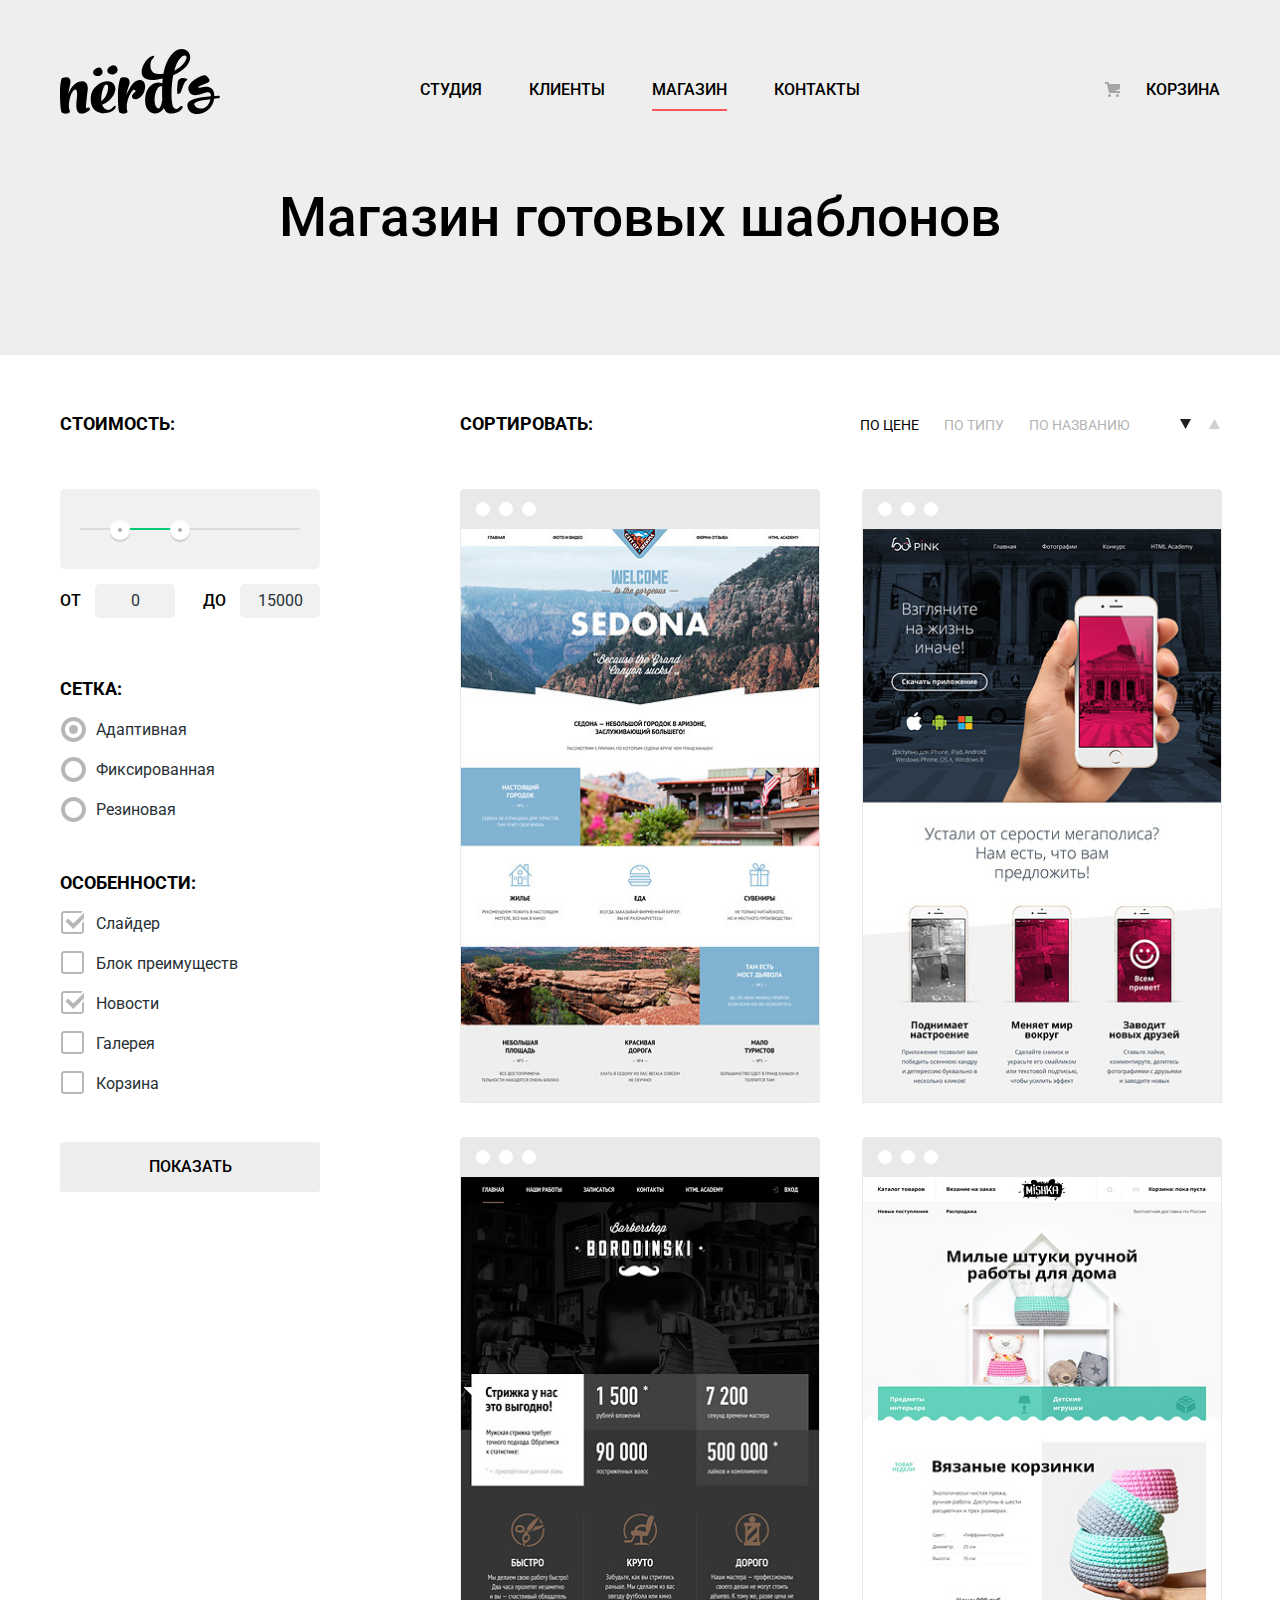
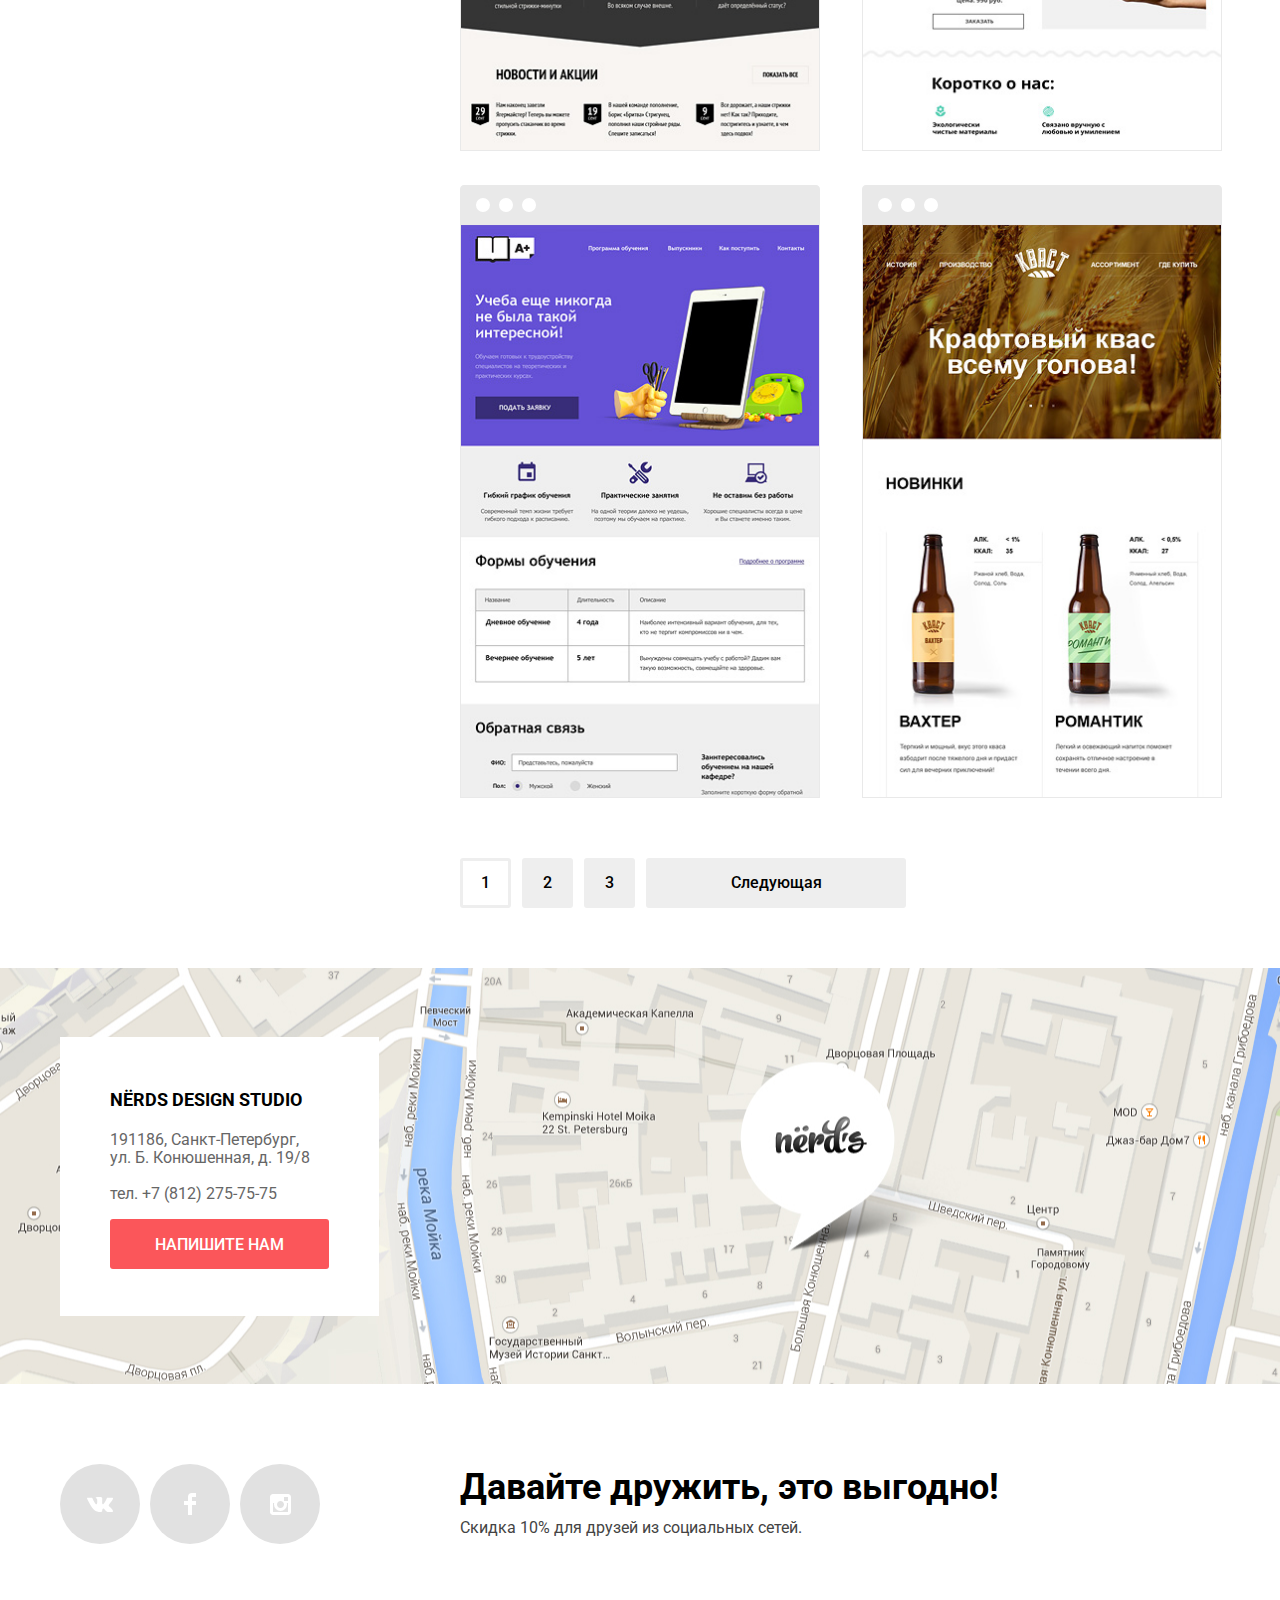
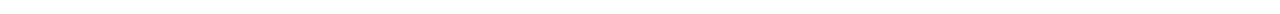
==== catalog.html @ 5a048675 "Исправлены замечания к 8 заданию" ====
<!DOCTYPE html>
<html lang="ru">
<head>
  <meta charset="utf-8">
  <title>Каталог готовых шаблонов</title>
  <link
    href="https://fonts.googleapis.com/css?family=Roboto:100,100i,300,300i,400,400i,500,500i,700,700i,900,900i&display=swap&subset=cyrillic"
    rel="stylesheet">
  <link rel="stylesheet" href="css/normalize.css">
  <link rel="stylesheet" href="css/styles.css">
</head>
<body>
  <header class="main-header">
    <div class="container-wrapper">
      <nav class="main-nav">
        <a href="index.html" class="main-logo"><img src="img/nerds-logo.svg" width="160" height="65" alt="Логотип Нёрдс"></a>
        <ul class="site-nav">
          <li><a href="studio.html">Студия</a></li>
          <li><a href="clients.html">Клиенты</a></li>
          <li><a class="current" href="catalog.html">Магазин</a></li>
          <li><a href="contacts.html">Контакты</a></li>
        </ul>
        <a href="cart.html" class="order-cart">Корзина</a>
      </nav>
    </div>
  </header>
  <main class="container">
    <div class="catalog-wrapper">
      <h1>Магазин готовых шаблонов</h1>
    </div>
    <div class="catalog-columns">
      <section class="filter-panel">
        <h2 class="visually-hidden">Фильтр шаблонов</h2>
        <form class="filter" method="get" action="https://echo.htmlacademy.ru">
          <fieldset class="filter-range">
            <legend>Стоимость:</legend>
            <div class="range">
              <div class="range-controls">
                <div class="scale">
                  <div class="bar"></div>
                </div>
                <div class="toggle toggle-min"></div>
                <div class="toggle toggle-max"></div>
              </div>
              <div class="price-controls">
                <label class="min-price">от <input name="min-price" type="text" value="0"></label>
                <label class="max-price">до <input name="max-price" type="text" value="15000"></label>
              </div>
            </div>
          </fieldset>
          <fieldset class="filter-grid">
            <legend>
              Сетка:
            </legend>
            <ul>
              <li class="filter-option">
                <input class="filter-input filter-input-radio visually-hidden" type="radio" name="adaptive"
                  id="filter-adaptive" checked>
                <label for="filter-adaptive">
                  Адаптивная
                </label>
              </li>
              <li class="filter-option">
                <input class="filter-input filter-input-radio visually-hidden" type="radio" name="adaptive"
                  id="filter-fixed">
                <label for="filter-fixed">
                  Фиксированная
                </label>
              </li>
              <li class="filter-option">
                <input class="filter-input filter-input-radio visually-hidden" type="radio" name="adaptive"
                  id="filter-rubber">
                <label for="filter-rubber">
                  Резиновая
                </label>
              </li>
            </ul>
          </fieldset>
          <fieldset class="filter-feature">
            <legend>
              Особенности:
            </legend>
            <ul>
              <li class="filter-option">
                <input class="filter-input filter-input-checkbox visually-hidden" type="checkbox" name="filter-features"
                  value="slider" id="filter-slider" checked>
                <label for="filter-slider">Слайдер</label>
              </li>
              <li class="filter-option">
                <input class="filter-input filter-input-checkbox visually-hidden" type="checkbox" name="filter-features"
                  value="features-block" id="filter-features-block">
                <label for="filter-features-block">Блок преимуществ</label>
              </li>
              <li class="filter-option">
                <input class="filter-input filter-input-checkbox visually-hidden" type="checkbox" name="filter-features"
                  value="news" id="filter-news" checked>
                <label for="filter-news">Новости</label>
              </li>
              <li class="filter-option">
                <input class="filter-input filter-input-checkbox visually-hidden" type="checkbox" name="filter-features"
                  value="gallery" id="filter-gallery">
                <label for="filter-gallery">Галерея</label>
              </li>
              <li class="filter-option">
                <input class="filter-input filter-input-checkbox visually-hidden" type="checkbox" name="filter-features"
                  value="cart" id="filter-cart">
                <label for="filter-cart">Корзина</label>
              </li>
            </ul>
          </fieldset>
          <button class="button" type="submit">Показать</button>
        </form>
      </section>
      <section class="catalog">
        <h2 class="visually-hidden">Список готовых шаблонов</h2>
        <div class="sort">
          <span>Сортировать:</span>
          <div class="sort-type">
            <div class="sort-buttons">
              <a href="#" class="sort-button enabled">По цене</a>
              <a href="#" class="sort-button">По типу</a>
              <a href="#" class="sort-button">По названию</a>
            </div>
            <div class="sort-controls">
              <a href="#" class="dir-button down enabled"></a>
              <a href="#" class="dir-button up"></a>
            </div>
          </div>
        </div>
        <ul class="catalog-list">
          <li class="catalog-item">
            <figure class="item-case">
              <svg xmlns="http://www.w3.org/2000/svg" width="360" height="40" viewBox="0 0 360 40">
                <path fill="#4D4D4D"
                  d="M356 0H4C1.8 0 0 1.8 0 4v36h360V4c0-2.2-1.8-4-4-4zM22.991 27a7 7 0 1 1 0-14 7 7 0 0 1 0 14zm23.011 0a7 7 0 1 1 0-14 7 7 0 0 1 0 14zm23.011 0a7 7 0 1 1 0-14 7 7 0 0 1 0 14z" />
              </svg>
              <img src="img/img-sedona.jpg" width="360" height="576" alt="Sedona">
              <figcaption class="item-descr">
                <h3>Sedona</h3>
                <p class="item-details">Информационный сайт для&nbsp;туристов</p>
                <a class="item-price" href="#">9 900 руб.</a>
              </figcaption>
            </figure>
          </li>
          <li class="catalog-item">
            <figure class="item-case">
              <svg xmlns="http://www.w3.org/2000/svg" width="360" height="40" viewBox="0 0 360 40">
                <path fill="#4D4D4D"
                  d="M356 0H4C1.8 0 0 1.8 0 4v36h360V4c0-2.2-1.8-4-4-4zM22.991 27a7 7 0 1 1 0-14 7 7 0 0 1 0 14zm23.011 0a7 7 0 1 1 0-14 7 7 0 0 1 0 14zm23.011 0a7 7 0 1 1 0-14 7 7 0 0 1 0 14z" />
              </svg>
              <img src="img/img-pink.jpg" width="360" height="576" alt="Pink App">
              <figcaption class="item-descr">
                <h3>Pink App</h3>
                <p class="item-details">Продуктовый лендинг приложения для iOS и Android</p>
                <a class="item-price" href="#">9 900 руб.</a>
              </figcaption>
            </figure>
          </li>
          <li class="catalog-item">
            <figure class="item-case">
              <svg xmlns="http://www.w3.org/2000/svg" width="360" height="40" viewBox="0 0 360 40">
                <path fill="#4D4D4D"
                  d="M356 0H4C1.8 0 0 1.8 0 4v36h360V4c0-2.2-1.8-4-4-4zM22.991 27a7 7 0 1 1 0-14 7 7 0 0 1 0 14zm23.011 0a7 7 0 1 1 0-14 7 7 0 0 1 0 14zm23.011 0a7 7 0 1 1 0-14 7 7 0 0 1 0 14z" />
              </svg>
              <img src="img/img-barbershop.jpg" width="360" height="576" alt="Barbershop">
              <figcaption class="item-descr">
                <h3>Barbershop</h3>
                <p class="item-details">Сайт салона красоты. Для&nbsp;мужчин, да.</p>
                <a class="item-price" href="#">9 900 руб.</a>
              </figcaption>
            </figure>
          </li>
          <li class="catalog-item">
            <figure class="item-case">
              <svg xmlns="http://www.w3.org/2000/svg" width="360" height="40" viewBox="0 0 360 40">
                <path fill="#4D4D4D"
                  d="M356 0H4C1.8 0 0 1.8 0 4v36h360V4c0-2.2-1.8-4-4-4zM22.991 27a7 7 0 1 1 0-14 7 7 0 0 1 0 14zm23.011 0a7 7 0 1 1 0-14 7 7 0 0 1 0 14zm23.011 0a7 7 0 1 1 0-14 7 7 0 0 1 0 14z" />
              </svg>
              <img src="img/img-mishka.jpg" width="360" height="576" alt="Mishka">
              <figcaption class="item-descr">
                <h3>Mishka</h3>
                <p class="item-details">Интернет-магазин вязаных&nbsp;игрушек</p>
                <a class="item-price" href="#">9 900 руб.</a>
              </figcaption>
            </figure>
          </li>
          <li class="catalog-item">
            <figure class="item-case">
              <svg xmlns="http://www.w3.org/2000/svg" width="360" height="40" viewBox="0 0 360 40">
                <path fill="#4D4D4D"
                  d="M356 0H4C1.8 0 0 1.8 0 4v36h360V4c0-2.2-1.8-4-4-4zM22.991 27a7 7 0 1 1 0-14 7 7 0 0 1 0 14zm23.011 0a7 7 0 1 1 0-14 7 7 0 0 1 0 14zm23.011 0a7 7 0 1 1 0-14 7 7 0 0 1 0 14z" />
              </svg>
              <img src="img/img-aplus.jpg" alt="A Plus">
              <figcaption class="item-descr">
                <h3>A Plus</h3>
                <p class="item-details">Лендинг курсов повышения квалификации</p>
                <a class="item-price" href="#">9 900 руб.</a>
              </figcaption>
            </figure>
          </li>
          <li class="catalog-item">
            <figure class="item-case">
              <svg xmlns="http://www.w3.org/2000/svg" width="360" height="40" viewBox="0 0 360 40">
                <path fill="#4D4D4D"
                  d="M356 0H4C1.8 0 0 1.8 0 4v36h360V4c0-2.2-1.8-4-4-4zM22.991 27a7 7 0 1 1 0-14 7 7 0 0 1 0 14zm23.011 0a7 7 0 1 1 0-14 7 7 0 0 1 0 14zm23.011 0a7 7 0 1 1 0-14 7 7 0 0 1 0 14z" />
              </svg>
              <img src="img/img-kvast.jpg" width="360" height="576" alt="Кваст">
              <figcaption class="item-descr">
                <h3>Кваст</h3>
                <p class="item-details">Промо-сайт производителя крафтового кваса</p>
                <a class="item-price" href="#">9 900 руб.</a>
              </figcaption>
            </figure>
          </li>
        </ul>
        <ul class="pagination-list">
          <li class="pagination-item pagination-item-current"><a>1</a></li>
          <li class="pagination-item"><a href="#">2</a></li>
          <li class="pagination-item"><a href="#">3</a></li>
          <li class="pagination-item pagination-next"><a href="#">Следующая</a></li>
        </ul>
      </section>
    </div>
    <section class="map">
      <h2 class="visually-hidden">Как нас найти?</h2>
      <div class="container-wrapper">
        <section class="feedback">
          <h3>NЁRDS DESIGN STUDIO</h3>
          <address class="address">191186, Санкт-Петербург,
            ул.&nbsp;Б. Конюшенная, д. 19/8
          
            <a class="tel" href="tel:+78122757575">тел. +7 (812) 275-75-75</a>
          </address>
          <a class="feedback-button" href="#">Напишите нам</a>
        </section>
      </div>
    </section>
  </main>
  <footer class="main-footer">
    <div class="container">
      <ul class="social-btns">
        <li>
          <a href="#" class="social-button">
            <span class="visually-hidden">ВКонтакте</span>
            <svg xmlns="http://www.w3.org/2000/svg" width="26" height="15" viewBox="0 0 26 15">
              <path fill="#FFF"
                d="M16.138 11.51c.956-.309 2.18 2.04 3.483 2.939.978.681 1.727.534 1.727.534l3.473-.05s1.815-.112.957-1.554c-.071-.12-.503-1.069-2.585-3.022-2.177-2.043-1.882-1.712.739-5.244 1.597-2.153 2.236-3.468 2.036-4.028-.192-.539-1.365-.399-1.365-.399L20.69.713c-.381.001-.704.119-.851.515-.003.004-.621 1.666-1.445 3.079-1.741 2.989-2.436 3.148-2.724 2.961-.661-.433-.494-1.737-.494-2.664 0-2.897.432-4.105-.846-4.417-.427-.104-.739-.172-1.828-.182-1.392-.021-2.574 0-3.244.329-.445.223-.786.712-.579.74.26.035.843.16 1.155.586.401.552.389 1.789.389 1.789s.229 3.411-.54 3.834c-.528.29-1.25-.302-2.803-3.016-.793-1.388-1.392-2.922-1.392-2.922s-.116-.285-.326-.441c-.25-.185-.6-.244-.6-.244L.848.684S.29.7.085.946c-.182.218-.015.668-.015.668s2.909 6.881 6.203 10.347c3.02 3.182 6.452 2.971 6.452 2.971h1.555s.469-.054.709-.312c.224-.24.214-.691.214-.691s-.031-2.109.935-2.419z" />
            </svg>
          </a>
        </li>
        <li>
          <a href="#" class="social-button">
            <span class="visually-hidden">Фейсбук</span>
            <svg xmlns="http://www.w3.org/2000/svg" width="12" height="22" viewBox="0 0 12 22">
              <path fill="#FFF" d="M12 4V0H8a4 4 0 0 0-4 4v4H0v4h4v10h4V12h4V8H8V4h4z" /></svg>
          </a>
        </li>
        <li>
          <a href="#" class="social-button">
            <span class="visually-hidden">Инстаграм</span>
            <svg xmlns="http://www.w3.org/2000/svg" width="21" height="21" viewBox="0 0 21 21">
              <path fill="#FFF"
                d="M18 0H3C1.35 0 0 1.35 0 3v15c0 1.65 1.35 3 3 3h15c1.65 0 3-1.35 3-3V3c0-1.65-1.35-3-3-3zm-7.5 7c1.93 0 3.5 1.57 3.5 3.5S12.43 14 10.5 14 7 12.43 7 10.5 8.57 7 10.5 7zM18 18H3V9h1.181A6.504 6.504 0 0 0 4 10.5a6.5 6.5 0 1 0 13 0 6.45 6.45 0 0 0-.181-1.5H18v9zm0-11h-4V3h4v4z" />
            </svg>
          </a>
        </li>
      </ul>
      <div class="footer-sale">
        <b>Давайте дружить, это выгодно!</b>
        <p>Скидка 10% для друзей из социальных сетей.</p>
      </div>
    </div>
  </footer>
  <section class="modal modal-write visually-hidden">
    <h2>Напишите нам</h2>
    <form class="submit-form" action="https://echo.htmlacademy.ru" method="post">
      <p class="form-item">
        <label for="user-name">
          Ваше имя:
        </label>
        <input type="text" id="user-name" name="name" placeholder="Имя Фамилия">
      </p>
      <p class="form-item">
        <label for="user-email">
          Ваш e-mail:
        </label>
        <input type="text" id="user-email" name="email" placeholder="email@example.com">
      </p>
      <p class="form-item usertext">
        <label for="user-text">
          Текст письма:
        </label>
        <textarea id="user-text" name="text" placeholder="В свободной форме"></textarea>
      </p>
      <button class="send-button" type="submit">Отправить</button>
    </form>
    <button class="modal-close" type="button">Закрыть</button>
  </section>
</body>

</html>
---- css/styles.css ----
body {
  margin: 0;
  padding: 0;
  min-width: 1200px;
  
  font-family: "Roboto", Arial, sans-serif;
  font-size: 16px;
  line-height: 30px;
  font-weight: 500;
  color: #000000;

  background-color: #ffffff;
}

a {
  text-decoration: none;
}

img {
  max-width: 100%;
  height: auto;
}

.container h1 {
  margin: 0;
  padding: 0;
  text-align: center;
  font-style: normal;
  font-weight: 500;
  font-size: 55px;
  line-height: 55px;
  padding-top: 58px;
  padding-bottom: 110px;
  background-color: #eeeeee;
}

.visually-hidden:not(:focus):not(:active),
input[type="checkbox"].visually-hidden,
input[type="radio"].visually-hidden {
  position: absolute;

  width: 1px;
  height: 1px;
  margin: -1px;
  border: 0;
  padding: 0;

  white-space: nowrap;

  clip-path: inset(100%);
  clip: rect(0 0 0 0);
  overflow: hidden;
}

.main-header {
  background-color: #eeeeee;
}

.container-wrapper {
  width: 1160px;
  margin: 0 auto;
  padding: 0 20px;
}

.main-logo img {
  display: block;
  margin: 0;
  padding: 0;
}

.main-nav {
  display: flex;
  justify-content: space-between;
  padding: 0 0;
  font-size: 16px;
  line-height: 30px;
  color: #000000;
  padding-top: 49px;
  background-color: #eeeeee;
  padding-bottom: 18px;
}


.site-nav {
  display: flex;
  flex-wrap: wrap;
  width: 440px;
  justify-content: space-between;
  padding: 0;
  list-style: none;
  margin: 0;
  margin-top:14px;
}

.site-nav a,
.order-cart {
  text-transform: uppercase;
  display: block;
  color: #000000;
  vertical-align: middle;
  padding: 12px 0px;
  padding-bottom: 4px;
}

.site-nav a.current {
  border-bottom: 2px solid #fb565a;
}

.order-cart {
  box-sizing: border-box;
  width: 160px;
  margin-top:14px;
  padding-left: 86px;

  background: url("../img/cart-icon.svg") no-repeat 45px 19px;
}

.site-nav a:hover,
.order-cart:hover,
.site-nav a:focus,
.order-cart:focus  {
  color: #fb565a;
}

.site-nav a:active,
.order-cart:active {
  color: rgba(0, 0, 0, 0.3);
}

.main-logo:hover {
  opacity: 0.8;
}

.main-logo:active {
  opacity: 0.3;
}

.slider {
  position: relative;
  background-color: #eeeeee;
}

.slider-controls {
  position: absolute;
  left: 50%;
  bottom: 104px; 
  z-index: 100;

  width: 160px;
  height: 18px;

  text-align: center;
  font-size: 0;
  transform: translateX(-50%);
}

.slider-controls i {
  position: relative;

  display: inline-block;
  width: 18px;
  height: 18px;
  padding: 8px;

  border-radius: 50%;
  cursor: pointer;
}

.slider-controls i:after {
  content: "";

  position: absolute;
  top: 8px;
  left: 8px;
  z-index: 1;

  width: 18px;
  height: 18px;

  background: #ffffff;
  border-radius: 50%;
}

.slider-controls .active::before {
  content: "";

  position: absolute;
  left: 50%;
  top: 50%;

  z-index: 2;

  width: 4px;
  height: 4px;
  margin: -4px;

  background-color: #ffffff;
  border: 2px solid #c1c1c1;
  border-radius: 50%;
}

.slider-list {
  margin: 0;
  padding: 0;
  list-style: none;
}

.slider-item {
  display: none;

  padding: 60px 0 80px 0;
}

.slider-item:nth-child(1) {
  display: block;
}

.slider-item:nth-child(1) {
  background-image: url("../img/slide1.png");
  background-repeat: no-repeat;
  background-position: 100% -18px;
}

.slider-item:nth-child(2) {
  background-image: url("../img/slide2.png");
  background-repeat: no-repeat;
  background-position: 100% 0px;
}

.slider-item:nth-child(3) {
  background-image: url("../img/slide3.png");
  background-repeat: no-repeat;
  background-position: 100% 20px;
}

.slider-item h3 {
  display: block;

  max-width: 600px;
  margin: 0;
  padding: 0;
  margin-bottom: 27px;

  font-size: 55px;
  line-height: 55px;
  font-weight: 500;

  color: #000000;

}

.slider-item p {
  max-width: 430px;
  margin: 0;
  margin-bottom: 38px;

  line-height: 24px;
  font-weight: normal; 
}

.slider-item-button {
  display: block;
  width: 240px;
  padding: 13px 0;

  font-size: 16px;
  line-height: 18px;
  font-weight: 500;
  text-transform: uppercase;
  text-decoration: none;
  text-align: center;

  color: #ffffff;
  background-color: #fb565a;
  border-radius: 3px;
  border: none;
}

.slider-item-button:hover,
.slide-item-button:focus {
  background-color: #e74246;
}

.slider-item-button:active {
  color: rgba(255, 255, 255, 0.3);

  background-color: #d7373b;
  box-shadow: 0 3px rgba(0, 0, 0, 0.1) inset;
}

.cases {
  padding: 0 0;
  margin-top: 80px;
}

.case-items {
  display: flex;
  justify-content: flex-start;
  margin: 0;
  padding: 0;
  padding-bottom: 80px;
  list-style: none;
}

.item-sites {
  width: 300px;
  padding-top: 174px;

  background: url("../img/illustration-1.jpeg") no-repeat 0 0;
}

.item-apps {
  width: 300px;
  padding-top: 174px;
  margin-left: 100px;
  background: url("../img/illustration-2.jpeg") no-repeat 0 0;
}

.item-pres {
  width: 300px;
  padding-top: 174px;
  margin-left: 100px;
  background: url("../img/illustration-3.jpeg") no-repeat 0 0;
}

.case-items li h3 {
  margin: 0;

  text-transform: uppercase;
  font-weight: bold;
  font-size: 24px;
}

.case-items li p {
  width: 260px;

  font-style: normal;
  font-weight: 400;
  font-display: swap;
  line-height: 24px;
  margin-bottom: 36px;
  margin-top: 21px;
  color: #283136;
}

.case-items a {
  position: relative;
  z-index: 1;
  display: inline-block;
  box-sizing: border-box;
  width: 160px;
  height: 50px;
  text-align: center;
  padding-top: 17px;
  padding-bottom: 19px;
  border-radius: 3px;

  text-transform: uppercase;
  font-size: 16px;
  font-weight: 500;
  font-style: normal;
  line-height: 18px;
  
  color: #ffffff;
  background-color: #fb565a;
}

.item-apps a{
  background-color: #00ca74;
}

.item-pres a {
  background-color: #efc84a;
}

.case-items a:hover {
  background-color: #e74246;
}

.case-items a:active {
  background-color: #c13135;
  color: rgba(255, 255, 255, 0.3);
}

.case-items a:active::after {
  content: "";
  position: absolute;
  z-index: -1;
  top: 3px;
  left: 0;
  width: 160px;
  height: 47px;
  
  background-color: #d7373b;
  border-radius: 3px;
}

.item-apps a:hover{
  background-color: #00bc6c;
}

.item-apps a:active{
  background-color: #009958;
  color: rgba(255, 255, 255, 0.3);
}

.item-apps a:active:after{
  background-color: #00aa62;
}

.item-pres a:hover {
  background-color: #eab534;
}

.item-pres a:active {
  background-color: #ce961f;
  color: rgba(255, 255, 255, 0.3);
}

.item-pres a:active:after {
  background-color: #e5a722;
}

.about {
  box-sizing: border-box;
  display: flex;
  flex-wrap: wrap;
  padding: 0;
  flex-direction: row;
  justify-content: space-between;
  padding-top: 40px;
  border-top: 2px solid #eeeeee;
  margin-bottom: 80px;
}

.about-us {
  max-width: 660px;
  margin-top: 36px;
}

.about-header {
  display: block;
  font-size: 45px;
  line-height: 45px;
  font-weight: 500;
}

.about-us p {
  font-size: 16px;
  line-height: 24px;
  font-weight: normal;
  color: #283136;

  margin: 0;
  padding-top: 33px;
}

.orders-header-list {
  display: block; 
  text-transform: uppercase;
  font-size: 16px;
  line-height: 24px;
  padding-top: 40px;
}

.orders-list {
  list-style: none;
  font-size: 16px;
  line-height: 24px;
  color: #283136;
  font-weight: normal;
  padding: 0;
  padding-left: 37px;
  margin: 0;
  margin-top: 24px;
}


.orders-list li {
  position: relative;
  margin-bottom: 23px;
}

.orders-list li::before {
  content: "";
  position: absolute;
  width: 25px;
  height: 2px;
  top: 11px;
  left: 0;
  background-color: red;
  margin-left: -37px;

}

.about-stats {
  max-width: 360px;
}

.about-logo {
  margin: 0;
  padding: 0;
}

.about-logo img {
  display: block;
  margin: 0;
  padding: 0;
}

.about-stats span {
  display: block;
  text-transform: uppercase;
  font-size: 16px;
  line-height: 24px;
  margin-top: 36px;

  text-align: center;
}

.about-stats dl {
  display: flex;
  margin: 0;
  margin-top: 41px;
}

.percent-case {
  display: flex;
  flex-direction: column;
}

.percent-case dt {
  order: 2;

  font-size: 16px;
  line-height: 18px;

  color: #283136;
  font-weight: normal;
}

.percent-case dd {
  order: 1;
  padding: 0;
  margin: 0;
  margin-bottom: 20px;
  margin-right: 20px;

  font-size: 45px;
  line-height: 45px;
  font-weight: bold;
}

.percent-case sup {
  top: -14px;
  font-size: 60%;
}

.our-clients {
  min-height: 180px;
  display: flex;
  flex-wrap: wrap;
  margin: 0;
  padding-left: 0;
  margin-top: 49px;

  list-style: none;
  border-bottom: 2px solid #eeeeee;
  border-top: 2px solid #eeeeee;
}

.clients-item {
  position: relative;
  box-sizing: border-box;
  width: 280px;
  min-height: inherit;
  display: flex;
  align-items: center;
  justify-content: center;
  padding-right: 20px;
  margin-right: 20px;
} 

.clients-item:nth-of-type(4n) {
  width: 260px;
  padding-right: 0;
  margin-right: 0;
}


.our-clients li::after {
  content: "";
  
  position: absolute;
  top: 50%;
  right: 0;
  
  width: 2px;
  height: 52px;
  margin-top: -26px;

  background-color: #eeeeee;
}

.our-clients li:last-of-type::after {
  content: none;
}

.clients-item a {
  opacity: 0.2;
  padding-top: 6px;
}

.clients-item a:hover,
.clients-item a:focus {
  opacity: 1;
}

.clients-item a:active {
  opacity: 0.1;
}

.clients-link img {
  vertical-align: bottom;
}

.map {
  width: 100%;
  height: 416px;
  background: url("../img/map.jpg") no-repeat 50% 40%;
}

.map .container-wrapper {
  display: flex;
  height: 100%;
  justify-content: flex-start;
  align-items: center;
}

.feedback {
  box-sizing: border-box;
  width: 319px;
  padding: 0 50px;
  padding-top: 48px;
  background-color: white;
}

.feedback h3 {
  margin: 0;
  padding: 0;
  font-size: 18px;
  line-height: 30px;
  font-weight: bold;
}

.feedback p {
  max-width: 209px;


  font-size: 16px;
  line-height: 18px;
  font-weight: normal;

  color: #666666;
}

.address {
  display: block;
  margin: 16px 0;

  font-size: 16px;
  line-height: 18px;
  font-style: normal;
  font-weight: 400;

  color: rgb(102, 102, 102);
}

.address .tel {
  display: block;
  margin-top: 18px;

  color: rgb(102, 102, 102);
}

.feedback-button {
  display: block;
  position: relative;
  z-index: 1;
  display: inline-block;
  box-sizing: border-box;
  width: 219px;
  height: 50px;
  text-align: center;
  padding-top: 17px;
  padding-bottom: 18px;
  border-radius: 3px;
  border: none;
  text-transform: uppercase;
  font-size: 16px;
  font-weight: 500;
  line-height: 18px;
  
  cursor: pointer;
  outline: none;
  color: #ffffff;
  background-color: #fb565a;

  margin-bottom: 47px;
}

.feedback-button:hover {
  background-color: #e74246;
}

.feedback-button:active {
  background-color: #c13135;
  color: rgba(255, 255, 255, 0.3);
}

.feedback-button:active::after {
  content: "";
  position: absolute;
  z-index: -1;
  top: 3px;
  left: 0;
  width: 219px;
  height: 47px;
  
  background-color: #d7373b;
  border-radius: 3px;
}

.catalog-columns {
  display: flex;
  justify-content: space-between;
  margin: 0 auto;
  margin-top: 60px;
  padding: 0 20px;
  width: 1160px;
}

.filter fieldset {
  border: none;
  margin: 0;
  padding: 0;
  margin-bottom: 45px;
}

.range {
  width: 260px;
  margin-top: 56px;
}

.filter fieldset:first-child {
  margin-bottom: 53px;
}

.range-controls {
  position: relative;

  height: 41px;
  margin-bottom: 15px;
  padding-top: 39px;
  padding-right: 20px;
  padding-left: 20px;

  background-color: #f1f1f1;

  border-radius: 5px;
}

.range-controls .scale {
  height: 2px;

  background: #d7dcde;
}

.bar {
  margin-left: 20%; 
  width: 70%
}

.range-controls .bar {
  width: 30%;
  height: 2px;

  background: #00ca74;
}

.range-controls .toggle {
  position: absolute;
  top: 31px;
  left: 0;

  width: 4px;
  height: 4px;
  padding: 0;

  border: 8px solid #ffffff;
  background-color: #ababab;
  box-shadow: 0 2px 1px 0 #cfcfcf;

  border-radius: 50%;
  cursor: pointer;
}

.range-controls .toggle-min {
  left: 50px;
}

.range-controls .toggle-max {
  left: 110px;
}

.price-controls {
  font-size: 0;
}

.price-controls label {
  display: inline-block;
  width: 50%;

  font-size: 16px;
  text-transform: uppercase;
}

.price-controls input {
  width: 60px;
  padding: 8px 10px;
  margin-left: 10px;
  
  font-family: Roboto, Arial, sans-serif;
  font-size: 16px;
  text-align: center;
  color: #283136;
  
  border: none;
  border-radius: 5px;
  background: #f1f1f1;
}

.max-price {
  text-align: right;
}


.filter legend {
  margin-bottom: 16px;

  font-weight: bold;
  font-size: 18px;
  line-height: 30px;
  text-transform: uppercase;
}

.filter-range legend {
  line-height: 18px;
  margin: 0;
  padding: 0;
}

.filter ul {
  padding: 0;
  margin: 0;

  list-style: none;
  line-height: 20px;

  font-size: 16px;
  font-weight: normal;

  color: #283136;
}

.filter-option {
  margin-bottom: 17px;
  padding-left: 36px;
}

 .filter-grid .filter-option:last-child {
   margin-bottom: 0;
 }

 .filter-feature .filter-option:last-child {
  margin-bottom: 0;
 }

 .filter-option label {
   position: relative;
   padding-bottom: 3px;

   display: block;

   cursor: pointer;
   user-select: none;
 }

 .filter-input-radio + label::before {
   content: "";
   position: absolute;

   left: -35px;
   top: -3px;
   width: 25px;
   height: 25px;
   background: url("../img/radio-off.svg") 0 0 no-repeat;

   opacity: 0.4;
 }

 .filter-input-radio + label:hover::before {
  opacity: 1;
}

 .filter-input-radio:checked + label::before {
  content: "";
  position: absolute;

  left: -35px;
  top: -3px;
  width: 25px;
  height: 25px;
  background: none;
  background: url("../img/radio-on.svg") 0 0 no-repeat;

  opacity: 0.4;
 }


 .filter-input-radio:checked + label:hover::before {
   opacity: 1;
 } 

 .filter-input-checkbox + label::before {
  content: "";
  position: absolute;

  left: -35px;
  top: -3px;
  width: 23px;
  height: 23px;
  background: url("../img/checkbox-off.svg") 0 0 no-repeat;

  opacity: 0.4;
}

.filter-input-checkbox + label:hover::before {
 opacity: 1;
}

.filter-input-checkbox:checked + label::before {
 content: "";
 position: absolute;

 left: -35px;
 top: -3px;
 width: 23px;
 height: 23px;
 background: none;
 background: url("../img/checkbox-on.svg") 0 0 no-repeat;

 opacity: 0.4;
}


.filter-input-checkbox:checked + label:hover::before {
  opacity: 1;
} 

.filter-input:disabled + label {
  opacity: 0.1;
}


.filter .button {
  position: relative;
  z-index: 1;
  width: 260px;
  height: 50px;
  text-align: center;
  vertical-align: middle;
  border-radius: 3px;
  border: none;

  font: inherit;
  text-transform: uppercase;
  font-style: normal;
  font-weight: 500;
  font-size: 16px;
  line-height: 18px;

  background-color: #eeeeee;
  color: #000000;
  outline: none;

  cursor: pointer;
}

.filter .button:hover {
  background-color: #dfdfdf;

  outline: none;
}

.filter .button:active::before {
  content: "";
  position: absolute;
  z-index: -1;
  top: 3px;
  left: 0;
  width: 260px;
  height: 47px;
  
  background-color: #d5d5d5;
  border-radius: 3px;

  outline: none;
}

.filter .button:active {
  background-color: #bfbfbf;
  color: rgba(0,0,0,0.3); 
}

.sort {
  display: flex;
  justify-content: space-between;
  align-items: center;
  margin-bottom: 56px;
}

.sort span {
  font-size: 18px;
  line-height: 18px;
  font-weight: bold;

  text-transform: uppercase;
}

.sort-type {
  display: flex;
  justify-content: space-between;
  align-items: center;
  width: 360px;
}

.sort-buttons {
  display: flex;
  justify-content: space-between;
  width: 270px;
}

.sort-button {
  display: block;
  margin: 0;
  padding: 0;

  height: 16px;
  background: none;
  border: none;

  font-size: 14px;
  line-height: 18px;
  font-weight: normal;
  text-transform: uppercase;
  color: #000000;

  cursor: pointer;
  outline: none;

  opacity: 0.3;
}

.sort-button.enabled,
.sort-button.enabled:hover,
.sort-button.enabled:focus,
.sort-button.enabled:active {
  opacity: 1;
}

.sort-button:hover,
.sort-button:focus {
  opacity: 0.6;
}

.sort-button:active {
  opacity: 1;
}

.sort-controls {
  display: flex;
  justify-content: space-between;
  align-items: center;

  width: 40px;
}

.dir-button {
  display: block;

  margin: 0;
  padding: 0;
  width: 11px;
  height: 10px;
  
  border: none;
  outline: none;

  font-size: 0;

  cursor: pointer;

  opacity: 0.2;
}

.dir-button.enabled,
.dir-button.enabled:hover,
.dir-button.enabled:focus,
.dir-button.enabled:active {
  opacity: 1;
}

.dir-button.down {
  background: url("../img/icon-down-dir.svg") no-repeat 0 0;
}

.dir-button.up {
  background: url("../img/icon-up-dir.svg") no-repeat 0 0;
}

.dir-button:hover,
.dir-button:focus {
  opacity: 0.6;
}

.dir-button:active {
  opacity: 1;
}

.catalog-list {
  display: flex;
  justify-content: space-between;
  width: 760px;
  margin: 0;
  padding: 0;
  flex-wrap: wrap;
  list-style: none;
}

.catalog-item {
  margin-bottom: 34px;
}

.item-case {
  position: relative;
  text-align: center;
  width: 358px;
  margin: 0;
}

.item-case svg,
.item-case img {
  display: block;
  margin: 0;
  padding: 0;
}

.item-case path {
  fill: #e9e9e9;
}

.item-case:hover path {
  fill: #4d4d4d;
}

.item-case:hover {
  box-shadow: 0 6px 15px rgba(0, 1, 1, 0.25)
}

.item-case img {
  border: 1px solid #e9e9e9;
  border-top: none;
}

.item-descr {
  position: absolute;
  bottom: 0;
  display: none;
  padding-bottom: 44px;
  width: 360px;
  height: 230px;
  box-sizing: border-box;

  background-color: #eeeeee;

}

.item-case:hover .item-descr {
  display: block;
}

.item-descr h3 {
  text-transform: uppercase;
  font-size: 18px;
  line-height: 30px;
  margin: 0;
  margin-top: 29px;
}

.item-descr .item-details {
  font-size: 16px;
  line-height: 18px;
  font-style: normal;
  font-weight: 400;
  margin: 0;
  margin-top: 13px;
  margin-left: auto;
  margin-right: auto;
  max-width: 250px;
  color: #666666;
}

.item-price {
  position: absolute;
  z-index: 1;
  display: inline-block;
  box-sizing: border-box;
  width: 200px;
  height: 50px;
  padding-top: 17px;
  padding-bottom: 19px;
  text-align: center;
  border-radius: 3px;
  bottom: 43px;
  left: 80px;

  text-transform: uppercase;
  font-size: 16px;
  font-weight: 500;
  font-style: normal;
  line-height: 18px;
  
  background-color: #fb565a;
  color: #ffffff;
}

.item-price:hover {
  background-color: #e74246;
}

.item-price:active {
  background-color: #c13135;
}

.item-price:active::after {
  content: "";
  position: absolute;
  z-index: -1;
  top: 3px;
  left: 0;
  width: 200px;
  height: 47px;
  
  background-color: #d7373b;
  border-radius: 3px;
}

.pagination-list {
  display: flex;
  flex-wrap: wrap;
  align-items: center;
  padding: 0;
  margin: 0;
  margin-bottom: 60px;

  list-style: none;
}

.pagination-item {
  margin-right: 11px;
  margin-top: 26px;
}

.pagination-item:last-child {
  margin-right: 0;
  min-width: 260px;
  text-align: center;
}

.pagination-item a {
  display: block;
  position: relative;
  z-index: 1;
  padding: 16px 21px;
  border-radius: 3px;

  line-height: 18px;
  
  color: black;
  text-decoration: none;
  background-color: #eeeeee;
}

.pagination-item a:hover {
  background-color: #dfdfdf;
}

.pagination-item a:active {
  background-color: #bfbfbf;
  color: rgba(0, 0, 0, 0.3)
}

.pagination-item a:active::before {
  content: "";
  position: absolute;
  z-index: -1;
  background-color: #d5d5d5;

  width: 100%;
  height: 47px;
  top: 3px;
  left: 0;

  border-radius: 3px;
}

.pagination-item-current a {
  background: none;
  border: 3px solid #eeeeee;
  padding: 13px 18px;
}

.pagination-item-current a:hover {
  background-color: white;
}

.pagination-item-current a:active {
  background-color: white;
}

.pagination-item-current a:active::before {
  content: "";
  width: 0;
  height: 0;
  background-color: white;
}

.main-footer {
  margin-top: 80px;
  margin-bottom: 70px;
}

.main-footer .container {
  display: flex;
  width: 1160px;
  padding: 0 20px;
  margin: 0 auto;
}

.social-btns {
  display: flex;
  margin: 0;
  padding: 0;
  width: 260px;
  list-style: none;
  justify-content: space-between;
}

.social-button {
  display: flex;
  justify-content: center;
  align-items: center;

  width: 80px;
  height: 80px;
  border-radius: 50%;

  background-color: #e1e1e1;
}

.social-button:hover {
  background-color: #e74246;
}

.social-button:active {
  background-color: #d7373b;
}

.social-button:active path {
  opacity: 0.3;
}

.footer-sale {
  width: 560px;
  margin-left: 140px;
  align-self: center;
}

.footer-sale b {
  font-weight: bold;
  font-size: 36px;
  line-height: 36px;
  padding: 0;
  margin: 0;
}

.footer-sale p {
  font-size: 16px;
  font-weight: normal;
  line-height: 22px;
  margin: 0;
  margin-top: 8px;
  padding: 0;
  color: #444444;
}

.modal {
  position: fixed;
  z-index: 200;

  color: #000000;
  background-color: #ffffff;

  box-shadow: 0 20px 40px rgba(0, 0, 0, 0.75);
}

.modal-write {
  box-sizing: border-box;
  bottom: 180px;
  left: 50%;

  width: 960px;
  margin-left: -480px;
  padding-left: 100px;
  padding-right: 100px;
  padding-top: 75px;
  padding-bottom: 85px;
}

.modal-write h2 {
  margin: 0;
  padding: 0;
  margin-bottom: 40px;

  font-size: 45px;
  line-height: 45px;
  font-weight: 500;
}

.submit-form {
  display: flex;
  flex-wrap: wrap;
  justify-content: space-between;
}

.form-item {
  width: 360px;
  margin: 0;
  margin-bottom: 35px;
}

.form-item label {
  display: block;
  margin-bottom: 5px;

  font-size: 16px;
  line-height: 18px;
  font-weight: bold;
}

.form-item input {
  box-sizing: border-box;
  width: 360px;
  border: solid 2px #d7dcde;
  border-radius: 2px;
  padding: 0;
  margin: 0;
  padding-left: 14px;
  padding-right: 14px;
  padding-top: 14px;
  padding-bottom: 14px;

  font-size: 16px;
  line-height: 18px;
  font-weight: normal;
  color: rgba(0, 0, 0, 0.5);
}

.form-item input::-webkit-input-placeholder,
.form-item textarea::-webkit-input-placeholder
  {
    color: rgba(0, 0, 0, 0.5); 
  }

.form-item.usertext {
  width: 760px;
}

.form-item textarea {
  box-sizing: border-box;
  width: 760px;
  height: 118px;
  border: solid 2px #d7dcde;
  border-radius: 2px;
  padding: 0;
  margin: 0;
  padding-left: 14px;
  padding-right: 14px;
  padding-top: 14px;
  padding-bottom: 14px;

  resize: none;
  
  line-height: 18px;

  color: rgba(0, 0, 0, 0.5);
}

.form-item input:hover,
.form-item textarea:hover {
  border-color: #b4b9bb;
}

.form-item input:focus,
.form-item textarea:focus {
  border-color: #000000;
  outline: none;
  color: #000000;
}

.form-item input:invalid,
.form-item textarea:invalid {
  border-color: #e74246;
}

.form-item input:focus::-webkit-input-placeholder,
.form-item textarea:focus::-webkit-input-placeholder
{
  color: rgba(0, 0, 0); 
}

.form-item input:invalid::-webkit-input-placeholder,
.form-item textarea:invalid::-webkit-input-placeholder
{
  color: #e74246;
}

.send-button {
  display: block;
  width: 260px;
  height: 50px;
  padding: 13px 0;

  font-size: 16px;
  line-height: 18px;
  font-weight: 500;
  text-transform: uppercase;
  text-decoration: none;
  text-align: center;

  color: #ffffff;
  background-color: #fb565a;
  border-radius: 3px;
  border: none;

  cursor: pointer;
  outline: none;
}

.send-button:hover,
.send-button:focus {
  background-color: #e74246;
}

.send-button:active {
  color: rgba(255, 255, 255, 0.3);

  background-color: #d7373b;
  box-shadow: 0 3px rgba(0, 0, 0, 0.1) inset;
}

.modal-close {
  position: absolute;
  top: 78px;
  right: 90px;

  width: 22px;
  height: 22px;

  font-size: 0;

  background: url("../img/close-cross.svg") no-repeat 0 0;
  opacity: 0.3; 

  border: none;

  cursor: pointer;
  outline: none;
}

.modal-close:hover,
.modal-close:focus {
  opacity: 1;
}

.modal-close:active {
  opacity: 0.1;
}
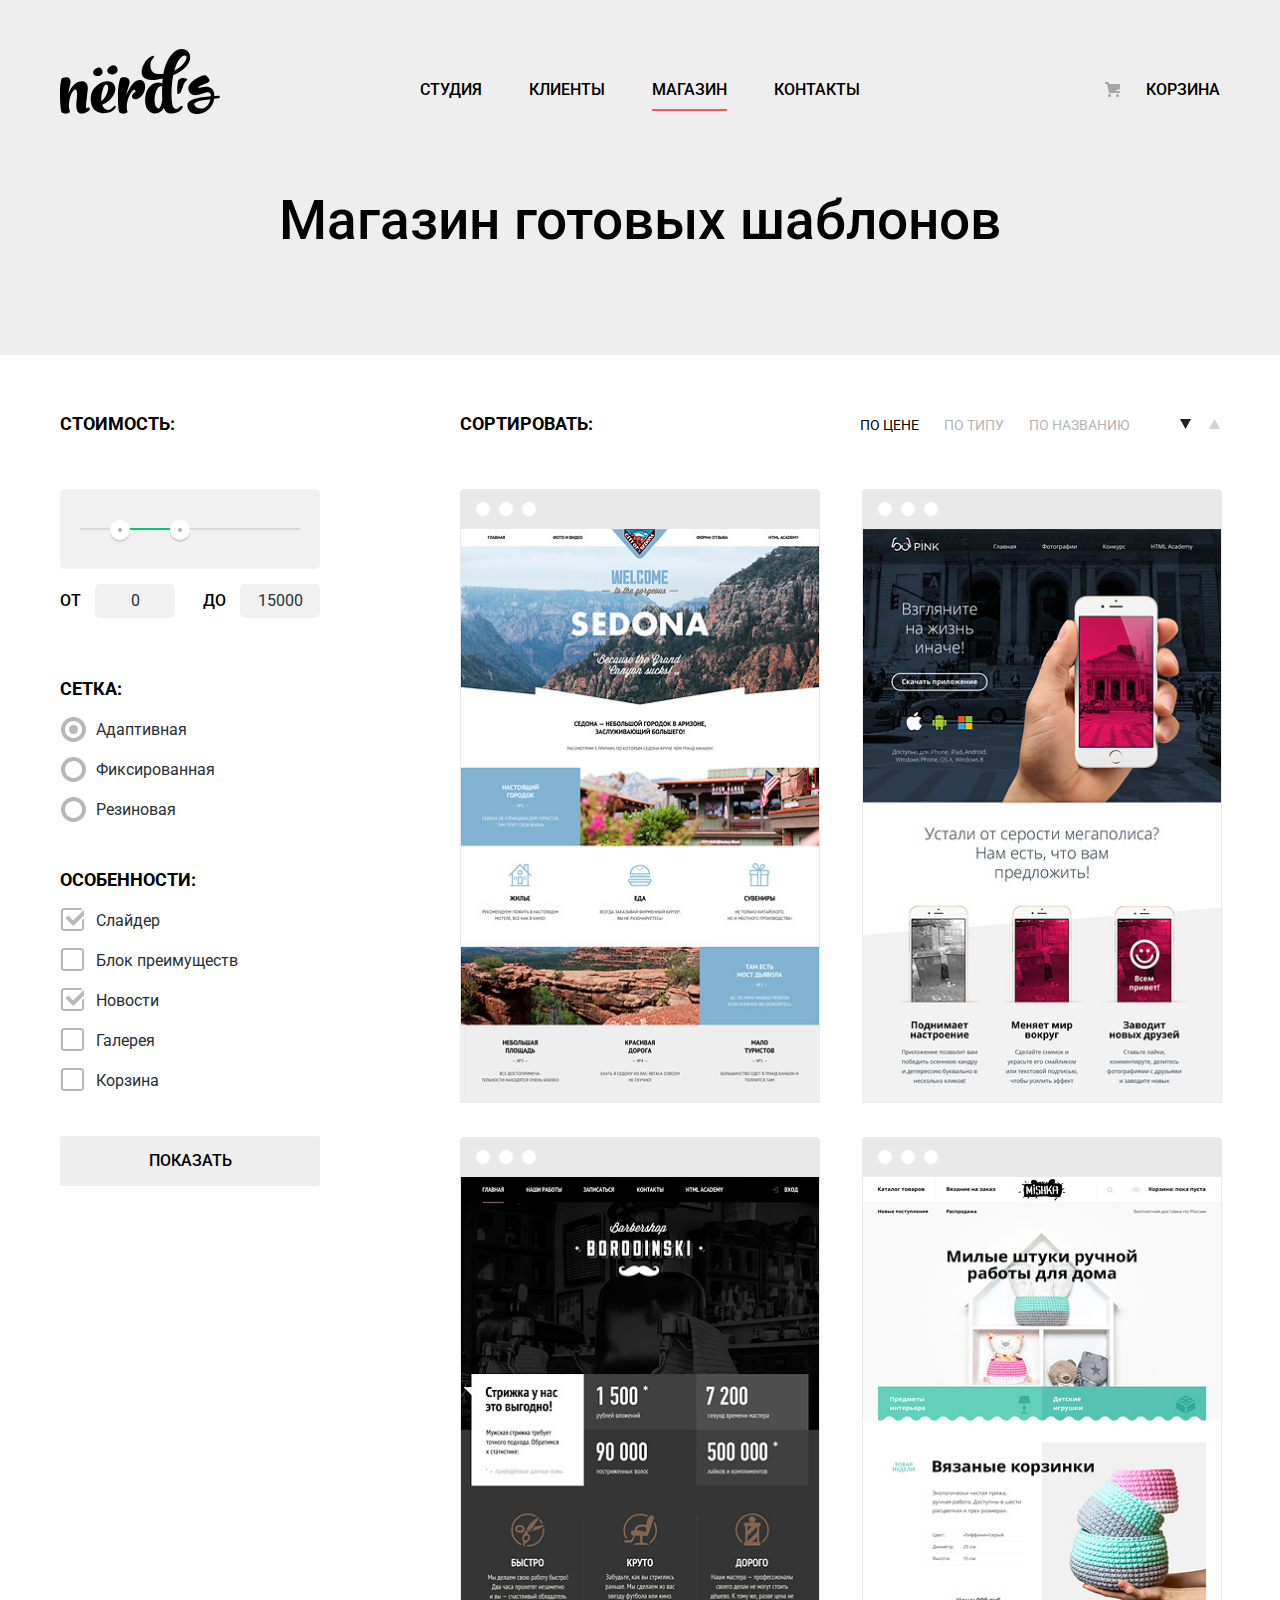
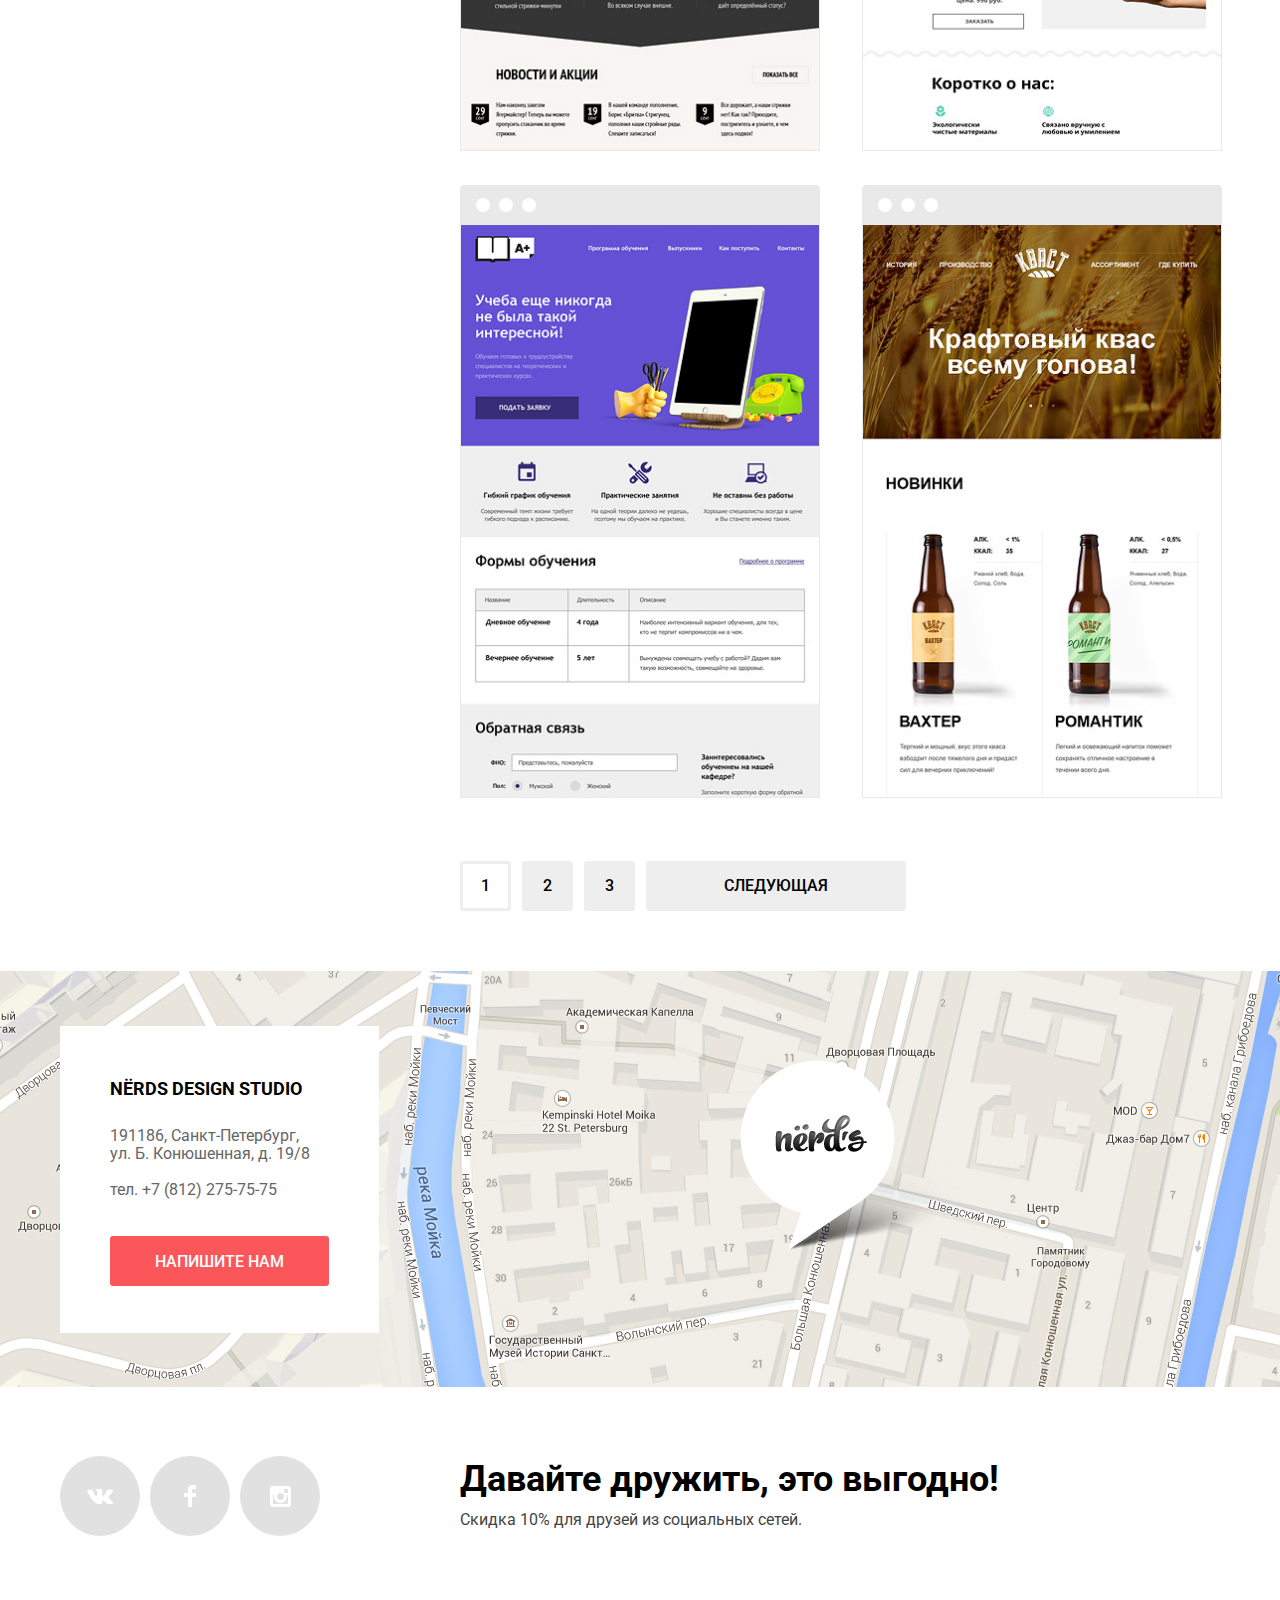
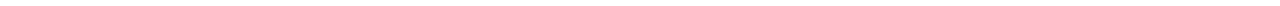
==== commit f6ed50b4: "Добавил JS. Скорректировал отступы" ====
--- a/catalog.html
+++ b/catalog.html
@@ -136,7 +136,7 @@
               </svg>
               <img src="img/img-sedona.jpg" width="360" height="576" alt="Sedona">
               <figcaption class="item-descr">
-                <h3>Sedona</h3>
+                <h3><a class="item-link" href="sedona.html">Sedona</a></h3>
                 <p class="item-details">Информационный сайт для&nbsp;туристов</p>
                 <a class="item-price" href="#">9 900 руб.</a>
               </figcaption>
@@ -150,7 +150,7 @@
               </svg>
               <img src="img/img-pink.jpg" width="360" height="576" alt="Pink App">
               <figcaption class="item-descr">
-                <h3>Pink App</h3>
+                <h3><a class="item-link" href="pink.html">Pink App</a></h3>
                 <p class="item-details">Продуктовый лендинг приложения для iOS и Android</p>
                 <a class="item-price" href="#">9 900 руб.</a>
               </figcaption>
@@ -164,7 +164,7 @@
               </svg>
               <img src="img/img-barbershop.jpg" width="360" height="576" alt="Barbershop">
               <figcaption class="item-descr">
-                <h3>Barbershop</h3>
+                <h3><a class="item-link" href="barbershop.html">Barbershop</a></h3>
                 <p class="item-details">Сайт салона красоты. Для&nbsp;мужчин, да.</p>
                 <a class="item-price" href="#">9 900 руб.</a>
               </figcaption>
@@ -178,7 +178,7 @@
               </svg>
               <img src="img/img-mishka.jpg" width="360" height="576" alt="Mishka">
               <figcaption class="item-descr">
-                <h3>Mishka</h3>
+                <h3><a class="item-link" href="mishka.html">Mishka</a></h3>
                 <p class="item-details">Интернет-магазин вязаных&nbsp;игрушек</p>
                 <a class="item-price" href="#">9 900 руб.</a>
               </figcaption>
@@ -192,7 +192,7 @@
               </svg>
               <img src="img/img-aplus.jpg" alt="A Plus">
               <figcaption class="item-descr">
-                <h3>A Plus</h3>
+                <h3><a class="item-link" href="aplus.html">A Plus</a></h3>
                 <p class="item-details">Лендинг курсов повышения квалификации</p>
                 <a class="item-price" href="#">9 900 руб.</a>
               </figcaption>
@@ -206,7 +206,7 @@
               </svg>
               <img src="img/img-kvast.jpg" width="360" height="576" alt="Кваст">
               <figcaption class="item-descr">
-                <h3>Кваст</h3>
+                <h3><a class="item-link" href="kvast.html">Кваст</a></h3>
                 <p class="item-details">Промо-сайт производителя крафтового кваса</p>
                 <a class="item-price" href="#">9 900 руб.</a>
               </figcaption>
@@ -296,6 +296,7 @@
     </form>
     <button class="modal-close" type="button">Закрыть</button>
   </section>
+  <script src="js/script.js"></script>
 </body>
 
 </html>--- a/css/styles.css
+++ b/css/styles.css
@@ -29,8 +29,8 @@
   font-weight: 500;
   font-size: 55px;
   line-height: 55px;
-  padding-top: 58px;
-  padding-bottom: 110px;
+  padding-top: 61px;
+  padding-bottom: 107px;
   background-color: #eeeeee;
 }
 
@@ -97,7 +97,6 @@
   text-transform: uppercase;
   display: block;
   color: #000000;
-  vertical-align: middle;
   padding: 12px 0px;
   padding-bottom: 4px;
 }
@@ -218,7 +217,7 @@
 .slider-item:nth-child(1) {
   background-image: url("../img/slide1.png");
   background-repeat: no-repeat;
-  background-position: 100% -18px;
+  background-position: 397px -19px;
 }
 
 .slider-item:nth-child(2) {
@@ -260,8 +259,10 @@
 
 .slider-item-button {
   display: block;
+  box-sizing: border-box;
   width: 240px;
-  padding: 13px 0;
+  height: 50px;
+  padding: 16px 0;
 
   font-size: 16px;
   line-height: 18px;
@@ -304,21 +305,21 @@
 
 .item-sites {
   width: 300px;
-  padding-top: 174px;
+  padding-top: 171px;
 
   background: url("../img/illustration-1.jpeg") no-repeat 0 0;
 }
 
 .item-apps {
   width: 300px;
-  padding-top: 174px;
+  padding-top: 171px;
   margin-left: 100px;
   background: url("../img/illustration-2.jpeg") no-repeat 0 0;
 }
 
 .item-pres {
   width: 300px;
-  padding-top: 174px;
+  padding-top: 171px;
   margin-left: 100px;
   background: url("../img/illustration-3.jpeg") no-repeat 0 0;
 }
@@ -338,8 +339,9 @@
   font-weight: 400;
   font-display: swap;
   line-height: 24px;
-  margin-bottom: 36px;
-  margin-top: 21px;
+  margin-bottom: 33px;
+  margin-top: 13px;
+  padding-top: 3px;
   color: #283136;
 }
 
@@ -435,7 +437,7 @@
 
 .about-us {
   max-width: 660px;
-  margin-top: 36px;
+  margin-top: 33px;
 }
 
 .about-header {
@@ -543,8 +545,8 @@
   order: 1;
   padding: 0;
   margin: 0;
-  margin-bottom: 20px;
-  margin-right: 20px;
+  margin-bottom: 18px;
+  margin-right: 22px;
 
   font-size: 45px;
   line-height: 45px;
@@ -552,8 +554,8 @@
 }
 
 .percent-case sup {
-  top: -14px;
-  font-size: 60%;
+  top: -15px;
+  font-size: 58%;
 }
 
 .our-clients {
@@ -562,7 +564,7 @@
   flex-wrap: wrap;
   margin: 0;
   padding-left: 0;
-  margin-top: 49px;
+  margin-top: 51px;
 
   list-style: none;
   border-bottom: 2px solid #eeeeee;
@@ -627,7 +629,7 @@
 .map {
   width: 100%;
   height: 416px;
-  background: url("../img/map.jpg") no-repeat 50% 40%;
+  background: url("../img/map.jpg") no-repeat 50% -152px;
 }
 
 .map .container-wrapper {
@@ -666,7 +668,8 @@
 
 .address {
   display: block;
-  margin: 16px 0;
+  margin: 23px 0;
+  margin-bottom: 37px;
 
   font-size: 16px;
   line-height: 18px;
@@ -709,7 +712,8 @@
   margin-bottom: 47px;
 }
 
-.feedback-button:hover {
+.feedback-button:hover,
+.feedback-button:focus {
   background-color: #e74246;
 }
 
@@ -744,7 +748,7 @@
   border: none;
   margin: 0;
   padding: 0;
-  margin-bottom: 45px;
+  margin-bottom: 42px;
 }
 
 .range {
@@ -964,7 +968,8 @@
 }
 
 
-.filter-input-checkbox:checked + label:hover::before {
+.filter-input-checkbox:checked + label:hover::before,
+.filter-input-checkbox:checked + label:focus::before {
   opacity: 1;
 } 
 
@@ -997,7 +1002,8 @@
   cursor: pointer;
 }
 
-.filter .button:hover {
+.filter .button:hover,
+.filter .button:focus {
   background-color: #dfdfdf;
 
   outline: none;
@@ -1174,7 +1180,8 @@
   fill: #4d4d4d;
 }
 
-.item-case:hover {
+.item-case:hover,
+.item-case:focus {
   box-shadow: 0 6px 15px rgba(0, 1, 1, 0.25)
 }
 
@@ -1186,17 +1193,20 @@
 .item-descr {
   position: absolute;
   bottom: 0;
+
+  box-sizing: border-box;
   display: none;
   padding-bottom: 44px;
   width: 360px;
+  max-width: 360px;
   height: 230px;
-  box-sizing: border-box;
+  overflow: hidden;
 
   background-color: #eeeeee;
-
-}
-
-.item-case:hover .item-descr {
+}
+
+.item-case:hover .item-descr,
+.item-case:focus .item-descr {
   display: block;
 }
 
@@ -1208,16 +1218,23 @@
   margin-top: 29px;
 }
 
+.item-descr .item-link {
+  color: #000000;
+}
+
 .item-descr .item-details {
-  font-size: 16px;
-  line-height: 18px;
-  font-style: normal;
-  font-weight: 400;
   margin: 0;
   margin-top: 13px;
   margin-left: auto;
   margin-right: auto;
   max-width: 250px;
+
+  word-wrap: break-word;
+  font-size: 16px;
+  line-height: 18px;
+  font-style: normal;
+  font-weight: 400;
+
   color: #666666;
 }
 
@@ -1279,7 +1296,7 @@
 
 .pagination-item {
   margin-right: 11px;
-  margin-top: 26px;
+  margin-top: 29px;
 }
 
 .pagination-item:last-child {
@@ -1299,6 +1316,7 @@
   
   color: black;
   text-decoration: none;
+  text-transform: uppercase;
   background-color: #eeeeee;
 }
 
@@ -1347,7 +1365,7 @@
 }
 
 .main-footer {
-  margin-top: 80px;
+  margin-top: 69px;
   margin-bottom: 70px;
 }
 
@@ -1421,7 +1439,6 @@
 
   color: #000000;
   background-color: #ffffff;
-
   box-shadow: 0 20px 40px rgba(0, 0, 0, 0.75);
 }
 
@@ -1532,6 +1549,7 @@
 .form-item input:invalid,
 .form-item textarea:invalid {
   border-color: #e74246;
+  color: #fb565a;
 }
 
 .form-item input:focus::-webkit-input-placeholder,
@@ -1543,7 +1561,18 @@
 .form-item input:invalid::-webkit-input-placeholder,
 .form-item textarea:invalid::-webkit-input-placeholder
 {
-  color: #e74246;
+  color: #fb565a;
+}
+
+input.invalid-input::-webkit-input-placeholder,
+textarea.invalid-input::-webkit-input-placeholder {
+  border-color: #e74246;
+  color: #fb565a;
+}
+
+input.invalid-input,
+textarea.invalid-input {
+  border-color: #e74246;
 }
 
 .send-button {
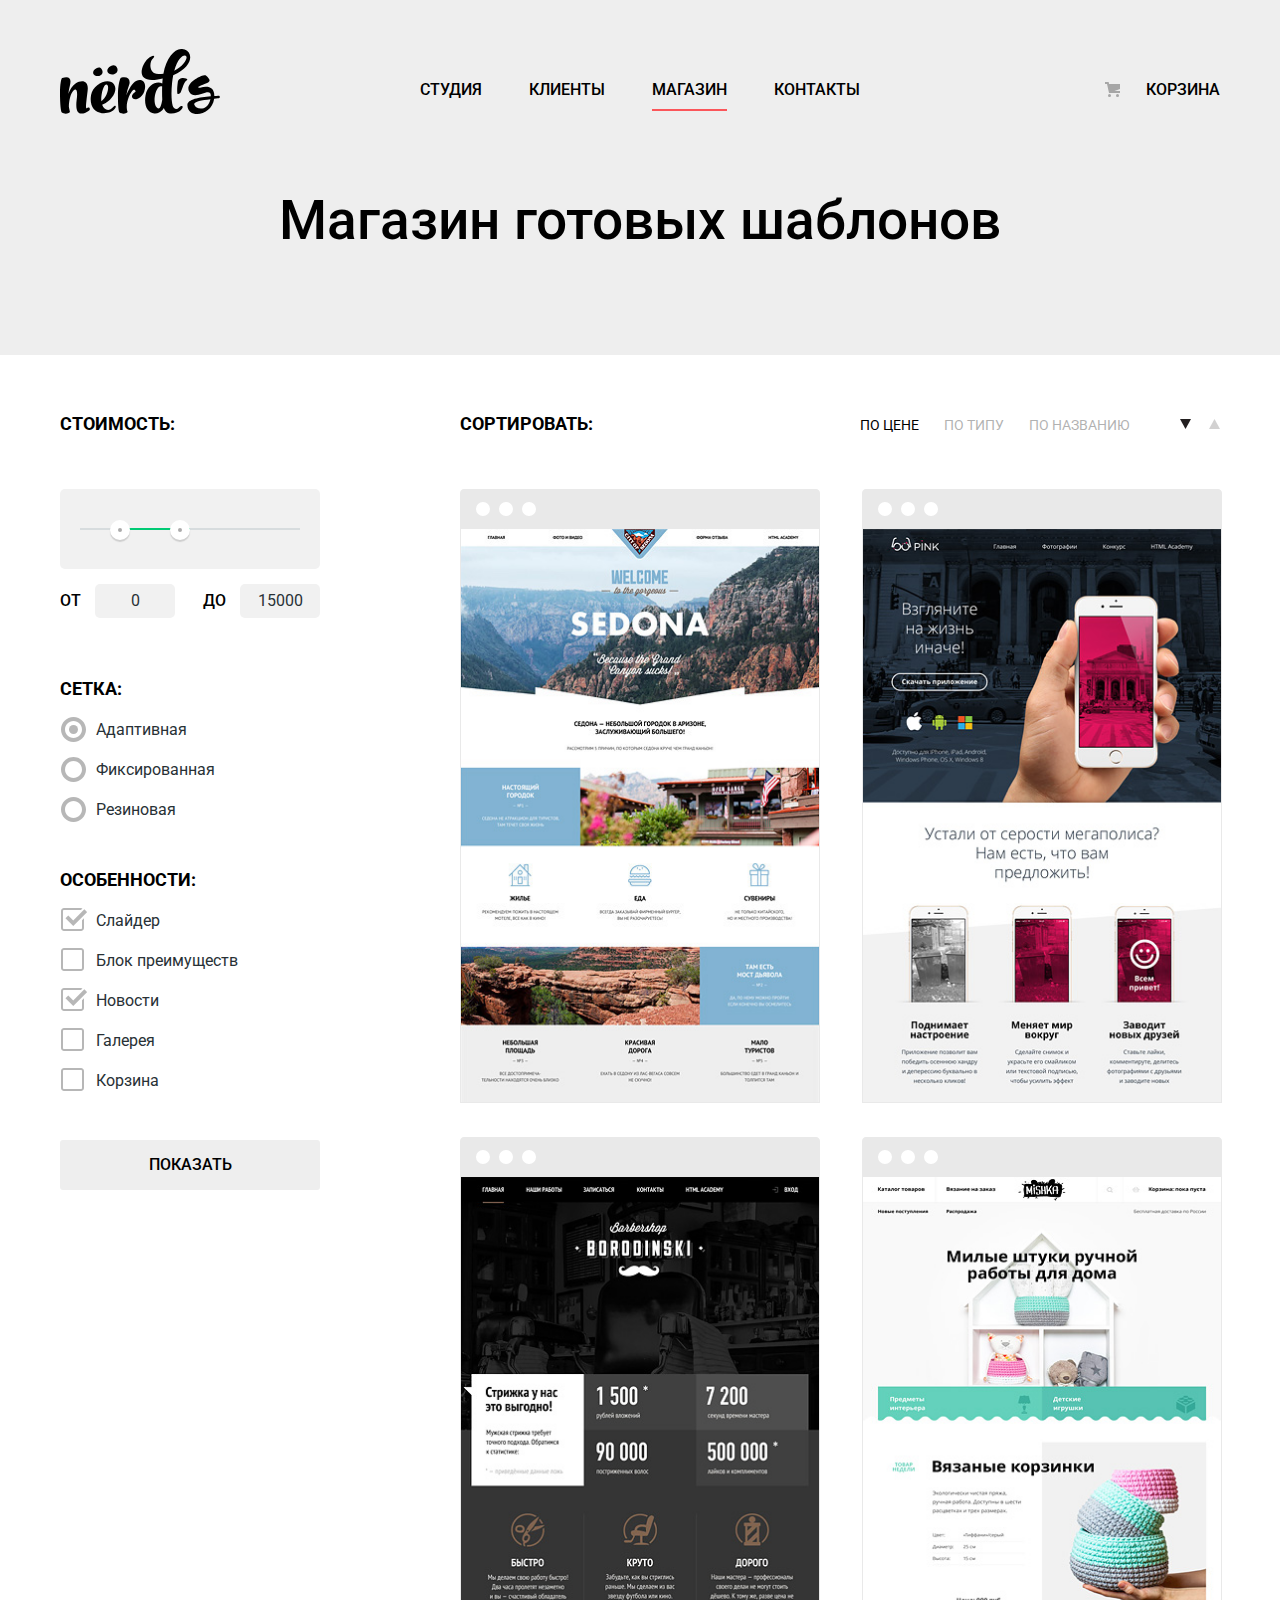
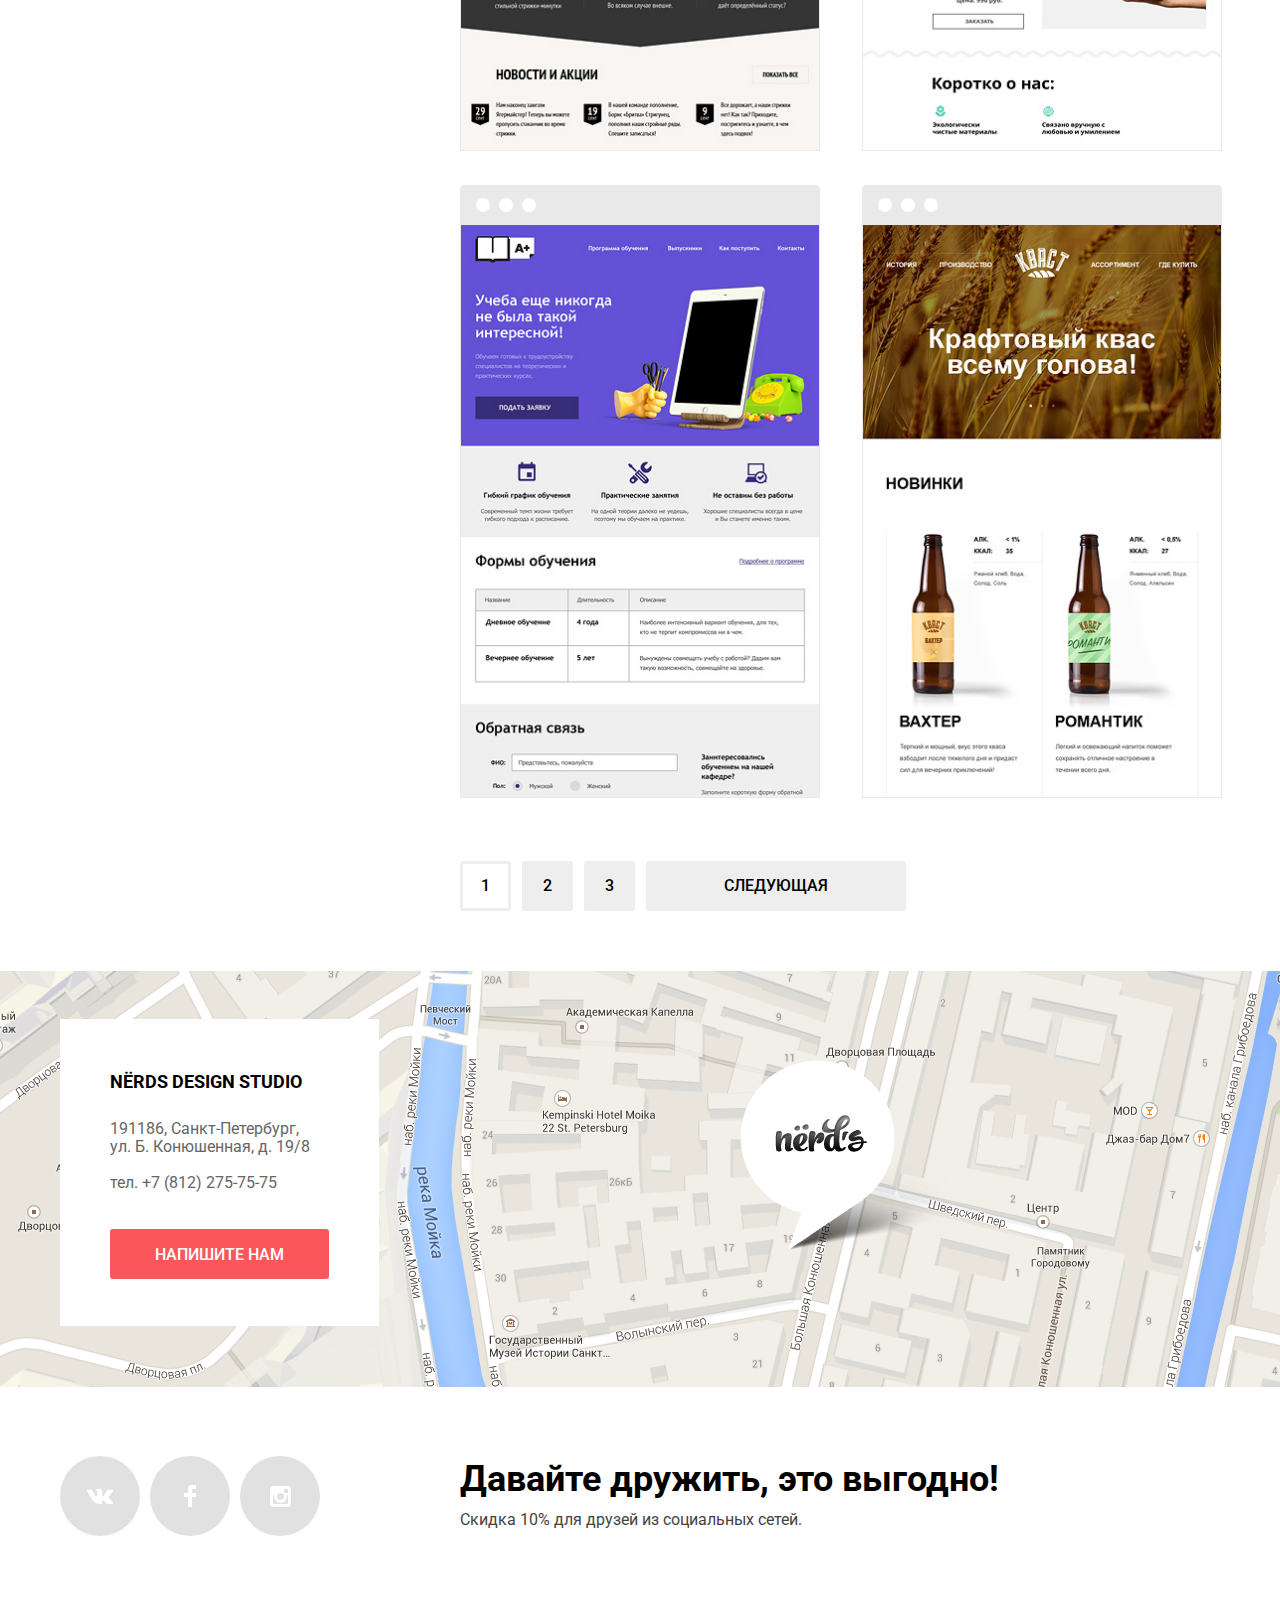
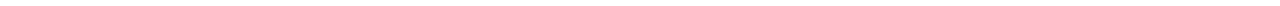
==== commit ea18d312: "Добавил интерактивную карту. Скорректировал работу в IE11" ====
--- a/catalog.html
+++ b/catalog.html
@@ -108,7 +108,7 @@
               </li>
             </ul>
           </fieldset>
-          <button class="button" type="submit">Показать</button>
+          <button class="button" type="submit"><span>Показать</span></button>
         </form>
       </section>
       <section class="catalog">
@@ -223,6 +223,7 @@
     </div>
     <section class="map">
       <h2 class="visually-hidden">Как нас найти?</h2>
+      <iframe src="https://yandex.ru/map-widget/v1/-/CCcCzF5U" width="100%" height="416" frameborder="1" allowfullscreen="true"></iframe>
       <div class="container-wrapper">
         <section class="feedback">
           <h3>NЁRDS DESIGN STUDIO</h3>
--- a/css/styles.css
+++ b/css/styles.css
@@ -3,8 +3,8 @@
   padding: 0;
   min-width: 1200px;
   
+  font-size: 16px;
   font-family: "Roboto", Arial, sans-serif;
-  font-size: 16px;
   line-height: 30px;
   font-weight: 500;
   color: #000000;
@@ -24,13 +24,15 @@
 .container h1 {
   margin: 0;
   padding: 0;
+  padding-top: 79px;
+  padding-bottom: 107px;
   text-align: center;
+  
   font-style: normal;
   font-weight: 500;
   font-size: 55px;
   line-height: 55px;
-  padding-top: 61px;
-  padding-bottom: 107px;
+
   background-color: #eeeeee;
 }
 
@@ -72,14 +74,15 @@
   display: flex;
   justify-content: space-between;
   padding: 0 0;
+  padding-top: 49px;
+  padding-bottom: 0;
+
   font-size: 16px;
   line-height: 30px;
   color: #000000;
-  padding-top: 49px;
+
   background-color: #eeeeee;
-  padding-bottom: 18px;
-}
-
+}
 
 .site-nav {
   display: flex;
@@ -87,18 +90,20 @@
   width: 440px;
   justify-content: space-between;
   padding: 0;
+  margin: 0;
+  margin-top:14px;
+
   list-style: none;
-  margin: 0;
-  margin-top:14px;
 }
 
 .site-nav a,
 .order-cart {
-  text-transform: uppercase;
-  display: block;
-  color: #000000;
+  display: block;
   padding: 12px 0px;
   padding-bottom: 4px;
+
+  text-transform: uppercase;
+  color: #000000;
 }
 
 .site-nav a.current {
@@ -126,16 +131,17 @@
   color: rgba(0, 0, 0, 0.3);
 }
 
-.main-logo:hover {
+.main-logo img:hover {
   opacity: 0.8;
 }
 
-.main-logo:active {
+.main-logo img:active {
   opacity: 0.3;
 }
 
 .slider {
   position: relative;
+
   background-color: #eeeeee;
 }
 
@@ -147,9 +153,10 @@
 
   width: 160px;
   height: 18px;
-
   text-align: center;
+
   font-size: 0;
+
   transform: translateX(-50%);
 }
 
@@ -186,7 +193,6 @@
   position: absolute;
   left: 50%;
   top: 50%;
-
   z-index: 2;
 
   width: 4px;
@@ -201,13 +207,13 @@
 .slider-list {
   margin: 0;
   padding: 0;
+
   list-style: none;
 }
 
 .slider-item {
   display: none;
-
-  padding: 60px 0 80px 0;
+  padding: 78px 0 80px 0;
 }
 
 .slider-item:nth-child(1) {
@@ -217,24 +223,23 @@
 .slider-item:nth-child(1) {
   background-image: url("../img/slide1.png");
   background-repeat: no-repeat;
-  background-position: 397px -19px;
+  background-position: 397px 0;
 }
 
 .slider-item:nth-child(2) {
   background-image: url("../img/slide2.png");
   background-repeat: no-repeat;
-  background-position: 100% 0px;
+  background-position: 100% 0;
 }
 
 .slider-item:nth-child(3) {
   background-image: url("../img/slide3.png");
   background-repeat: no-repeat;
-  background-position: 100% 20px;
+  background-position: 100% 0;
 }
 
 .slider-item h3 {
   display: block;
-
   max-width: 600px;
   margin: 0;
   padding: 0;
@@ -245,7 +250,6 @@
   font-weight: 500;
 
   color: #000000;
-
 }
 
 .slider-item p {
@@ -300,6 +304,7 @@
   margin: 0;
   padding: 0;
   padding-bottom: 80px;
+
   list-style: none;
 }
 
@@ -314,6 +319,7 @@
   width: 300px;
   padding-top: 171px;
   margin-left: 100px;
+
   background: url("../img/illustration-2.jpeg") no-repeat 0 0;
 }
 
@@ -321,10 +327,11 @@
   width: 300px;
   padding-top: 171px;
   margin-left: 100px;
+
   background: url("../img/illustration-3.jpeg") no-repeat 0 0;
 }
 
-.case-items li h3 {
+.case-items h3 {
   margin: 0;
 
   text-transform: uppercase;
@@ -332,7 +339,7 @@
   font-size: 24px;
 }
 
-.case-items li p {
+.case-items p {
   width: 260px;
 
   font-style: normal;
@@ -348,6 +355,7 @@
 .case-items a {
   position: relative;
   z-index: 1;
+
   display: inline-block;
   box-sizing: border-box;
   width: 160px;
@@ -355,7 +363,6 @@
   text-align: center;
   padding-top: 17px;
   padding-bottom: 19px;
-  border-radius: 3px;
 
   text-transform: uppercase;
   font-size: 16px;
@@ -365,6 +372,7 @@
   
   color: #ffffff;
   background-color: #fb565a;
+  border-radius: 3px;
 }
 
 .item-apps a{
@@ -380,8 +388,9 @@
 }
 
 .case-items a:active {
+  color: rgba(255, 255, 255, 0.3);
+
   background-color: #c13135;
-  color: rgba(255, 255, 255, 0.3);
 }
 
 .case-items a:active::after {
@@ -402,8 +411,9 @@
 }
 
 .item-apps a:active{
+  color: rgba(255, 255, 255, 0.3);
+
   background-color: #009958;
-  color: rgba(255, 255, 255, 0.3);
 }
 
 .item-apps a:active:after{
@@ -415,8 +425,9 @@
 }
 
 .item-pres a:active {
+  color: rgba(255, 255, 255, 0.3);
+
   background-color: #ce961f;
-  color: rgba(255, 255, 255, 0.3);
 }
 
 .item-pres a:active:after {
@@ -424,79 +435,83 @@
 }
 
 .about {
-  box-sizing: border-box;
-  display: flex;
-  flex-wrap: wrap;
-  padding: 0;
-  flex-direction: row;
-  justify-content: space-between;
+  display: flex;
+  padding: 0;
   padding-top: 40px;
+  margin-bottom: 51px;
+
   border-top: 2px solid #eeeeee;
-  margin-bottom: 80px;
 }
 
 .about-us {
-  max-width: 660px;
+  width: 660px;
   margin-top: 33px;
+  margin-right: 140px;
 }
 
 .about-header {
   display: block;
+
   font-size: 45px;
   line-height: 45px;
   font-weight: 500;
 }
 
 .about-us p {
+  margin: 0;
+  padding-top: 33px;
+
   font-size: 16px;
   line-height: 24px;
   font-weight: normal;
   color: #283136;
-
-  margin: 0;
-  padding-top: 33px;
 }
 
 .orders-header-list {
   display: block; 
+  padding-top: 40px;
+
   text-transform: uppercase;
   font-size: 16px;
   line-height: 24px;
-  padding-top: 40px;
 }
 
 .orders-list {
+  padding: 0;
+  padding-left: 37px;
+  margin: 0;
+  margin-top: 24px;
+
+  font-size: 16px;
+  line-height: 24px;
+  font-weight: normal;
+  color: #283136;
+
   list-style: none;
-  font-size: 16px;
-  line-height: 24px;
-  color: #283136;
-  font-weight: normal;
-  padding: 0;
-  padding-left: 37px;
-  margin: 0;
-  margin-top: 24px;
 }
 
 
 .orders-list li {
   position: relative;
+
   margin-bottom: 23px;
 }
 
 .orders-list li::before {
   content: "";
   position: absolute;
+  top: 11px;
+  left: 0;
+
   width: 25px;
   height: 2px;
-  top: 11px;
-  left: 0;
+  margin-left: -37px;
+
   background-color: red;
-  margin-left: -37px;
-
 }
 
 .about-stats {
-  max-width: 360px;
+  width: 360px;
 }
 
 .about-logo {
@@ -512,16 +527,17 @@
 
 .about-stats span {
   display: block;
+  text-align: center;
+  margin-top: 36px;
+
   text-transform: uppercase;
   font-size: 16px;
   line-height: 24px;
-  margin-top: 36px;
-
-  text-align: center;
 }
 
 .about-stats dl {
   display: flex;
+  width: 360px;
   margin: 0;
   margin-top: 41px;
 }
@@ -529,24 +545,34 @@
 .percent-case {
   display: flex;
   flex-direction: column;
+  width: 100%;
+  padding: 0;
+  margin: 0;
+  margin-right: 22px;
+}
+
+.percent-case:last-child {
+  margin-right: 0;
 }
 
 .percent-case dt {
+  display: block;
+  margin: 0;
+  padding: 0;
   order: 2;
 
   font-size: 16px;
   line-height: 18px;
-
+  font-weight: normal;
   color: #283136;
-  font-weight: normal;
 }
 
 .percent-case dd {
+  display: block;
+  margin: 0;
+  margin-bottom: 18px;
+  padding: 0;
   order: 1;
-  padding: 0;
-  margin: 0;
-  margin-bottom: 18px;
-  margin-right: 22px;
 
   font-size: 45px;
   line-height: 45px;
@@ -555,16 +581,18 @@
 
 .percent-case sup {
   top: -15px;
+
   font-size: 58%;
 }
 
 .our-clients {
+  display: flex;
+  flex-wrap: wrap;
   min-height: 180px;
-  display: flex;
-  flex-wrap: wrap;
-  margin: 0;
+  margin: 0;
+  margin-top: 51px;
+  margin-bottom: 80px;
   padding-left: 0;
-  margin-top: 51px;
 
   list-style: none;
   border-bottom: 2px solid #eeeeee;
@@ -576,6 +604,7 @@
   box-sizing: border-box;
   width: 280px;
   min-height: inherit;
+
   display: flex;
   align-items: center;
   justify-content: center;
@@ -608,131 +637,23 @@
   content: none;
 }
 
-.clients-item a {
+.clients-item img {
+  padding-top: 6px;
+
   opacity: 0.2;
-  padding-top: 6px;
-}
-
-.clients-item a:hover,
-.clients-item a:focus {
+}
+
+.clients-link img:hover,
+.clients-link img:focus {
   opacity: 1;
 }
 
-.clients-item a:active {
+.clients-link img:active {
   opacity: 0.1;
 }
 
 .clients-link img {
-  vertical-align: bottom;
-}
-
-.map {
-  width: 100%;
-  height: 416px;
-  background: url("../img/map.jpg") no-repeat 50% -152px;
-}
-
-.map .container-wrapper {
-  display: flex;
-  height: 100%;
-  justify-content: flex-start;
-  align-items: center;
-}
-
-.feedback {
-  box-sizing: border-box;
-  width: 319px;
-  padding: 0 50px;
-  padding-top: 48px;
-  background-color: white;
-}
-
-.feedback h3 {
-  margin: 0;
-  padding: 0;
-  font-size: 18px;
-  line-height: 30px;
-  font-weight: bold;
-}
-
-.feedback p {
-  max-width: 209px;
-
-
-  font-size: 16px;
-  line-height: 18px;
-  font-weight: normal;
-
-  color: #666666;
-}
-
-.address {
-  display: block;
-  margin: 23px 0;
-  margin-bottom: 37px;
-
-  font-size: 16px;
-  line-height: 18px;
-  font-style: normal;
-  font-weight: 400;
-
-  color: rgb(102, 102, 102);
-}
-
-.address .tel {
-  display: block;
-  margin-top: 18px;
-
-  color: rgb(102, 102, 102);
-}
-
-.feedback-button {
-  display: block;
-  position: relative;
-  z-index: 1;
-  display: inline-block;
-  box-sizing: border-box;
-  width: 219px;
-  height: 50px;
-  text-align: center;
-  padding-top: 17px;
-  padding-bottom: 18px;
-  border-radius: 3px;
-  border: none;
-  text-transform: uppercase;
-  font-size: 16px;
-  font-weight: 500;
-  line-height: 18px;
-  
-  cursor: pointer;
-  outline: none;
-  color: #ffffff;
-  background-color: #fb565a;
-
-  margin-bottom: 47px;
-}
-
-.feedback-button:hover,
-.feedback-button:focus {
-  background-color: #e74246;
-}
-
-.feedback-button:active {
-  background-color: #c13135;
-  color: rgba(255, 255, 255, 0.3);
-}
-
-.feedback-button:active::after {
-  content: "";
-  position: absolute;
-  z-index: -1;
-  top: 3px;
-  left: 0;
-  width: 219px;
-  height: 47px;
-  
-  background-color: #d7373b;
-  border-radius: 3px;
+  vertical-align: middle;
 }
 
 .catalog-columns {
@@ -745,10 +666,11 @@
 }
 
 .filter fieldset {
+  margin: 0;
+  padding: 0;
+  margin-bottom: 42px;
+
   border: none;
-  margin: 0;
-  padding: 0;
-  margin-bottom: 42px;
 }
 
 .range {
@@ -859,22 +781,22 @@
 }
 
 .filter-range legend {
+  margin: 0;
+  padding: 0;
+
   line-height: 18px;
-  margin: 0;
-  padding: 0;
 }
 
 .filter ul {
   padding: 0;
   margin: 0;
 
+  font-size: 16px;
+  line-height: 20px;
+  font-weight: normal;
+  color: #283136;
+
   list-style: none;
-  line-height: 20px;
-
-  font-size: 16px;
-  font-weight: normal;
-
-  color: #283136;
 }
 
 .filter-option {
@@ -903,13 +825,13 @@
  .filter-input-radio + label::before {
    content: "";
    position: absolute;
-
    left: -35px;
    top: -3px;
+
    width: 25px;
    height: 25px;
+   
    background: url("../img/radio-off.svg") 0 0 no-repeat;
-
    opacity: 0.4;
  }
 
@@ -920,53 +842,52 @@
  .filter-input-radio:checked + label::before {
   content: "";
   position: absolute;
-
   left: -35px;
   top: -3px;
+
   width: 25px;
   height: 25px;
+
   background: none;
   background: url("../img/radio-on.svg") 0 0 no-repeat;
-
   opacity: 0.4;
  }
 
 
  .filter-input-radio:checked + label:hover::before {
-   opacity: 1;
+  opacity: 1;
  } 
 
  .filter-input-checkbox + label::before {
   content: "";
   position: absolute;
-
   left: -35px;
   top: -3px;
-  width: 23px;
+
+  width: 26px;
   height: 23px;
+
   background: url("../img/checkbox-off.svg") 0 0 no-repeat;
-
   opacity: 0.4;
 }
 
 .filter-input-checkbox + label:hover::before {
- opacity: 1;
+  opacity: 1;
 }
 
 .filter-input-checkbox:checked + label::before {
- content: "";
- position: absolute;
-
- left: -35px;
- top: -3px;
- width: 23px;
- height: 23px;
- background: none;
- background: url("../img/checkbox-on.svg") 0 0 no-repeat;
-
- opacity: 0.4;
-}
-
+  content: "";
+  position: absolute;
+  left: -35px;
+  top: -3px;
+
+  width: 26px;
+  height: 23px;
+
+  background: none;
+  background: url("../img/checkbox-on.svg") 0 0 no-repeat;
+  opacity: 0.4;
+}
 
 .filter-input-checkbox:checked + label:hover::before,
 .filter-input-checkbox:checked + label:focus::before {
@@ -977,16 +898,15 @@
   opacity: 0.1;
 }
 
-
 .filter .button {
   position: relative;
   z-index: 1;
+
   width: 260px;
   height: 50px;
+  margin-top: 4px;
   text-align: center;
   vertical-align: middle;
-  border-radius: 3px;
-  border: none;
 
   font: inherit;
   text-transform: uppercase;
@@ -998,35 +918,26 @@
   background-color: #eeeeee;
   color: #000000;
   outline: none;
-
+  border-radius: 3px;
+  border: none;
   cursor: pointer;
 }
 
 .filter .button:hover,
 .filter .button:focus {
   background-color: #dfdfdf;
-
   outline: none;
 }
 
-.filter .button:active::before {
-  content: "";
-  position: absolute;
-  z-index: -1;
-  top: 3px;
-  left: 0;
-  width: 260px;
-  height: 47px;
-  
+.filter .button:active {
+  color: rgba(0,0,0,0.3); 
+
   background-color: #d5d5d5;
-  border-radius: 3px;
-
-  outline: none;
-}
-
-.filter .button:active {
-  background-color: #bfbfbf;
-  color: rgba(0,0,0,0.3); 
+  box-shadow: 0 3px rgba(0, 0, 0, 0.1) inset;
+}
+
+.button > span {
+  position: relative;
 }
 
 .sort {
@@ -1040,7 +951,6 @@
   font-size: 18px;
   line-height: 18px;
   font-weight: bold;
-
   text-transform: uppercase;
 }
 
@@ -1061,10 +971,7 @@
   display: block;
   margin: 0;
   padding: 0;
-
   height: 16px;
-  background: none;
-  border: none;
 
   font-size: 14px;
   line-height: 18px;
@@ -1074,7 +981,8 @@
 
   cursor: pointer;
   outline: none;
-
+  background: none;
+  border: none;
   opacity: 0.3;
 }
 
@@ -1104,19 +1012,16 @@
 
 .dir-button {
   display: block;
-
   margin: 0;
   padding: 0;
   width: 11px;
   height: 10px;
   
+  font-size: 0;
+
+  cursor: pointer;
   border: none;
   outline: none;
-
-  font-size: 0;
-
-  cursor: pointer;
-
   opacity: 0.2;
 }
 
@@ -1147,10 +1052,11 @@
 .catalog-list {
   display: flex;
   justify-content: space-between;
+  flex-wrap: wrap;
   width: 760px;
   margin: 0;
   padding: 0;
-  flex-wrap: wrap;
+
   list-style: none;
 }
 
@@ -1160,6 +1066,7 @@
 
 .item-case {
   position: relative;
+
   text-align: center;
   width: 358px;
   margin: 0;
@@ -1211,11 +1118,12 @@
 }
 
 .item-descr h3 {
+  margin: 0;
+  margin-top: 29px;
+
   text-transform: uppercase;
   font-size: 18px;
   line-height: 30px;
-  margin: 0;
-  margin-top: 29px;
 }
 
 .item-descr .item-link {
@@ -1228,8 +1136,8 @@
   margin-left: auto;
   margin-right: auto;
   max-width: 250px;
-
   word-wrap: break-word;
+
   font-size: 16px;
   line-height: 18px;
   font-style: normal;
@@ -1241,6 +1149,9 @@
 .item-price {
   position: absolute;
   z-index: 1;
+  bottom: 43px;
+  left: 80px;
+
   display: inline-block;
   box-sizing: border-box;
   width: 200px;
@@ -1248,9 +1159,6 @@
   padding-top: 17px;
   padding-bottom: 19px;
   text-align: center;
-  border-radius: 3px;
-  bottom: 43px;
-  left: 80px;
 
   text-transform: uppercase;
   font-size: 16px;
@@ -1258,6 +1166,7 @@
   font-style: normal;
   line-height: 18px;
   
+  border-radius: 3px;
   background-color: #fb565a;
   color: #ffffff;
 }
@@ -1276,6 +1185,7 @@
   z-index: -1;
   top: 3px;
   left: 0;
+  
   width: 200px;
   height: 47px;
   
@@ -1306,18 +1216,19 @@
 }
 
 .pagination-item a {
-  display: block;
   position: relative;
   z-index: 1;
+
+  display: block;
   padding: 16px 21px;
-  border-radius: 3px;
 
   line-height: 18px;
-  
   color: black;
   text-decoration: none;
   text-transform: uppercase;
+
   background-color: #eeeeee;
+  border-radius: 3px;
 }
 
 .pagination-item a:hover {
@@ -1325,43 +1236,177 @@
 }
 
 .pagination-item a:active {
+  color: rgba(0, 0, 0, 0.3);
+
   background-color: #bfbfbf;
-  color: rgba(0, 0, 0, 0.3)
 }
 
 .pagination-item a:active::before {
   content: "";
   position: absolute;
   z-index: -1;
-  background-color: #d5d5d5;
+  top: 3px;
+  left: 0;
 
   width: 100%;
   height: 47px;
+
+  background-color: #d5d5d5;
+  border-radius: 3px;
+}
+
+.pagination-item-current a {
+  padding: 13px 18px;
+
+  background: none;
+  border: 3px solid #eeeeee;
+}
+
+.pagination-item-current a:hover {
+  color: inherit;
+
+  background-color: white;
+}
+
+.pagination-item-current a:active {
+  background-color: white;
+}
+
+.pagination-item-current a:active::before {
+  content: "";
+
+  width: 0;
+  height: 0;
+
+  background-color: white;
+}
+
+.map {
+  position: relative;
+  width: 100%;
+  height: 416px;
+
+  background: url("../img/map.jpg") no-repeat 50% -152px;
+}
+
+.map iframe {
+  position: relative;
+  border: none;
+}
+
+.map-wrapper {
+  position: absolute;
+  top: 0;
+  left: 0;
+  right: 0;
+
+  width: 1160px;
+  height: 416px;
+  margin: auto;
+  padding: 0 20px;
+}
+
+.feedback {
+  position: absolute;
+  top: 48px;
+
+  box-sizing: border-box;
+  width: 319px;
+  height: 307px;
+  padding: 0 50px;
+  padding-top: 48px;
+
+  background-color: white;
+}
+
+.feedback h3 {
+  margin: 0;
+  padding: 0;
+
+  font-size: 18px;
+  line-height: 30px;
+  font-weight: bold;
+}
+
+.feedback p {
+  max-width: 209px;
+
+  font-size: 16px;
+  line-height: 18px;
+  font-weight: normal;
+
+  color: #666666;
+}
+
+.address {
+  display: block;
+  margin: 23px 0;
+  margin-bottom: 37px;
+
+  font-size: 16px;
+  line-height: 18px;
+  font-style: normal;
+  font-weight: 400;
+
+  color: rgb(102, 102, 102);
+}
+
+.address .tel {
+  display: block;
+  margin-top: 18px;
+
+  color: rgb(102, 102, 102);
+}
+
+.feedback-button {
+  position: relative;
+  z-index: 1;
+
+  display: inline-block;
+  box-sizing: border-box;
+  width: 219px;
+  height: 50px;
+  padding-top: 17px;
+  padding-bottom: 18px;
+  margin-bottom: 47px;
+  text-align: center;
+
+  text-transform: uppercase;
+  font-size: 16px;
+  font-weight: 500;
+  line-height: 18px;
+  
+  color: #ffffff;
+  background-color: #fb565a;
+
+  outline: none;
+  border-radius: 3px;
+  border: none;
+  cursor: pointer;
+}
+
+.feedback-button:hover,
+.feedback-button:focus {
+  background-color: #e74246;
+}
+
+.feedback-button:active {
+  background-color: #c13135;
+  color: rgba(255, 255, 255, 0.3);
+}
+
+.feedback-button:active::after {
+  content: "";
+  position: absolute;
+  z-index: -1;
   top: 3px;
   left: 0;
 
+  width: 219px;
+  height: 47px;
+  
+  background-color: #d7373b;
   border-radius: 3px;
-}
-
-.pagination-item-current a {
-  background: none;
-  border: 3px solid #eeeeee;
-  padding: 13px 18px;
-}
-
-.pagination-item-current a:hover {
-  background-color: white;
-}
-
-.pagination-item-current a:active {
-  background-color: white;
-}
-
-.pagination-item-current a:active::before {
-  content: "";
-  width: 0;
-  height: 0;
-  background-color: white;
 }
 
 .main-footer {
@@ -1378,11 +1423,12 @@
 
 .social-btns {
   display: flex;
+  justify-content: space-between;
   margin: 0;
   padding: 0;
   width: 260px;
+
   list-style: none;
-  justify-content: space-between;
 }
 
 .social-button {
@@ -1392,9 +1438,9 @@
 
   width: 80px;
   height: 80px;
+
+  background-color: #e1e1e1;
   border-radius: 50%;
-
-  background-color: #e1e1e1;
 }
 
 .social-button:hover {
@@ -1410,26 +1456,28 @@
 }
 
 .footer-sale {
+  align-self: center;
   width: 560px;
   margin-left: 140px;
-  align-self: center;
 }
 
 .footer-sale b {
+  padding: 0;
+  margin: 0;
+
   font-weight: bold;
   font-size: 36px;
   line-height: 36px;
-  padding: 0;
-  margin: 0;
 }
 
 .footer-sale p {
+  margin: 0;
+  margin-top: 8px;
+  padding: 0;
+
   font-size: 16px;
   font-weight: normal;
   line-height: 22px;
-  margin: 0;
-  margin-top: 8px;
-  padding: 0;
   color: #444444;
 }
 
@@ -1438,6 +1486,7 @@
   z-index: 200;
 
   color: #000000;
+
   background-color: #ffffff;
   box-shadow: 0 20px 40px rgba(0, 0, 0, 0.75);
 }
@@ -1472,9 +1521,9 @@
 }
 
 .form-item {
+  margin: 0;
+  margin-bottom: 35px;
   width: 360px;
-  margin: 0;
-  margin-bottom: 35px;
 }
 
 .form-item label {
@@ -1489,8 +1538,7 @@
 .form-item input {
   box-sizing: border-box;
   width: 360px;
-  border: solid 2px #d7dcde;
-  border-radius: 2px;
+
   padding: 0;
   margin: 0;
   padding-left: 14px;
@@ -1502,13 +1550,25 @@
   line-height: 18px;
   font-weight: normal;
   color: rgba(0, 0, 0, 0.5);
+
+  border: solid 2px #d7dcde;
+  border-radius: 2px;
 }
 
 .form-item input::-webkit-input-placeholder,
-.form-item textarea::-webkit-input-placeholder
-  {
-    color: rgba(0, 0, 0, 0.5); 
-  }
+.form-item textarea::-webkit-input-placeholder {
+  color: rgba(0, 0, 0, 0.5); 
+}
+
+.form-item input::-moz-placeholder,
+.form-item textarea::-moz-placeholder {
+  color: rgba(0, 0, 0, 0.5); 
+}
+
+.form-item input:-ms-input-placeholder,
+.form-item textarea:-ms-input-placeholder {
+  color: rgba(0, 0, 0, 0.5); 
+}
 
 .form-item.usertext {
   width: 760px;
@@ -1518,20 +1578,20 @@
   box-sizing: border-box;
   width: 760px;
   height: 118px;
-  border: solid 2px #d7dcde;
-  border-radius: 2px;
+
   padding: 0;
   margin: 0;
   padding-left: 14px;
   padding-right: 14px;
   padding-top: 14px;
   padding-bottom: 14px;
-
   resize: none;
   
   line-height: 18px;
-
   color: rgba(0, 0, 0, 0.5);
+
+  border: solid 2px #d7dcde;
+  border-radius: 2px;
 }
 
 .form-item input:hover,
@@ -1541,33 +1601,68 @@
 
 .form-item input:focus,
 .form-item textarea:focus {
+  color: #000000;
+
   border-color: #000000;
   outline: none;
-  color: #000000;
 }
 
 .form-item input:invalid,
 .form-item textarea:invalid {
+  color: #fb565a;
+
   border-color: #e74246;
+}
+
+.form-item input:focus::-webkit-input-placeholder,
+.form-item textarea:focus::-webkit-input-placeholder {
+  color: rgba(0, 0, 0); 
+}
+
+.form-item input:focus::-moz-placeholder,
+.form-item textarea:focus::-moz-placeholder {
+  color: rgba(0, 0, 0); 
+}
+
+.form-item input:focus:-ms-input-placeholder,
+.form-item textarea:focus:-ms-input-placeholder {
+  color: rgba(0, 0, 0); 
+}
+
+.form-item input:invalid::-webkit-input-placeholder,
+.form-item textarea:invalid::-webkit-input-placeholder {
   color: #fb565a;
 }
 
-.form-item input:focus::-webkit-input-placeholder,
-.form-item textarea:focus::-webkit-input-placeholder
-{
-  color: rgba(0, 0, 0); 
-}
-
-.form-item input:invalid::-webkit-input-placeholder,
-.form-item textarea:invalid::-webkit-input-placeholder
-{
+.form-item input:invalid::-moz-placeholder,
+.form-item textarea:invalid::-moz-placeholder {
+  color: #fb565a;
+}
+
+.form-item input:invalid:-ms-input-placeholder,
+.form-item textarea:invalid:-ms-input-placeholder {
   color: #fb565a;
 }
 
 input.invalid-input::-webkit-input-placeholder,
 textarea.invalid-input::-webkit-input-placeholder {
+  color: #fb565a;
+
   border-color: #e74246;
+}
+
+input.invalid-input::-moz-placeholder,
+textarea.invalid-input::-moz-placeholder {
   color: #fb565a;
+
+  border-color: #e74246;
+}
+
+input.invalid-input:-ms-input-placeholder,
+textarea.invalid-input:-ms-input-placeholder {
+  color: #fb565a;
+
+  border-color: #e74246;
 }
 
 input.invalid-input,
@@ -1587,12 +1682,11 @@
   text-transform: uppercase;
   text-decoration: none;
   text-align: center;
-
   color: #ffffff;
+
   background-color: #fb565a;
   border-radius: 3px;
   border: none;
-
   cursor: pointer;
   outline: none;
 }
@@ -1621,9 +1715,7 @@
 
   background: url("../img/close-cross.svg") no-repeat 0 0;
   opacity: 0.3; 
-
   border: none;
-
   cursor: pointer;
   outline: none;
 }
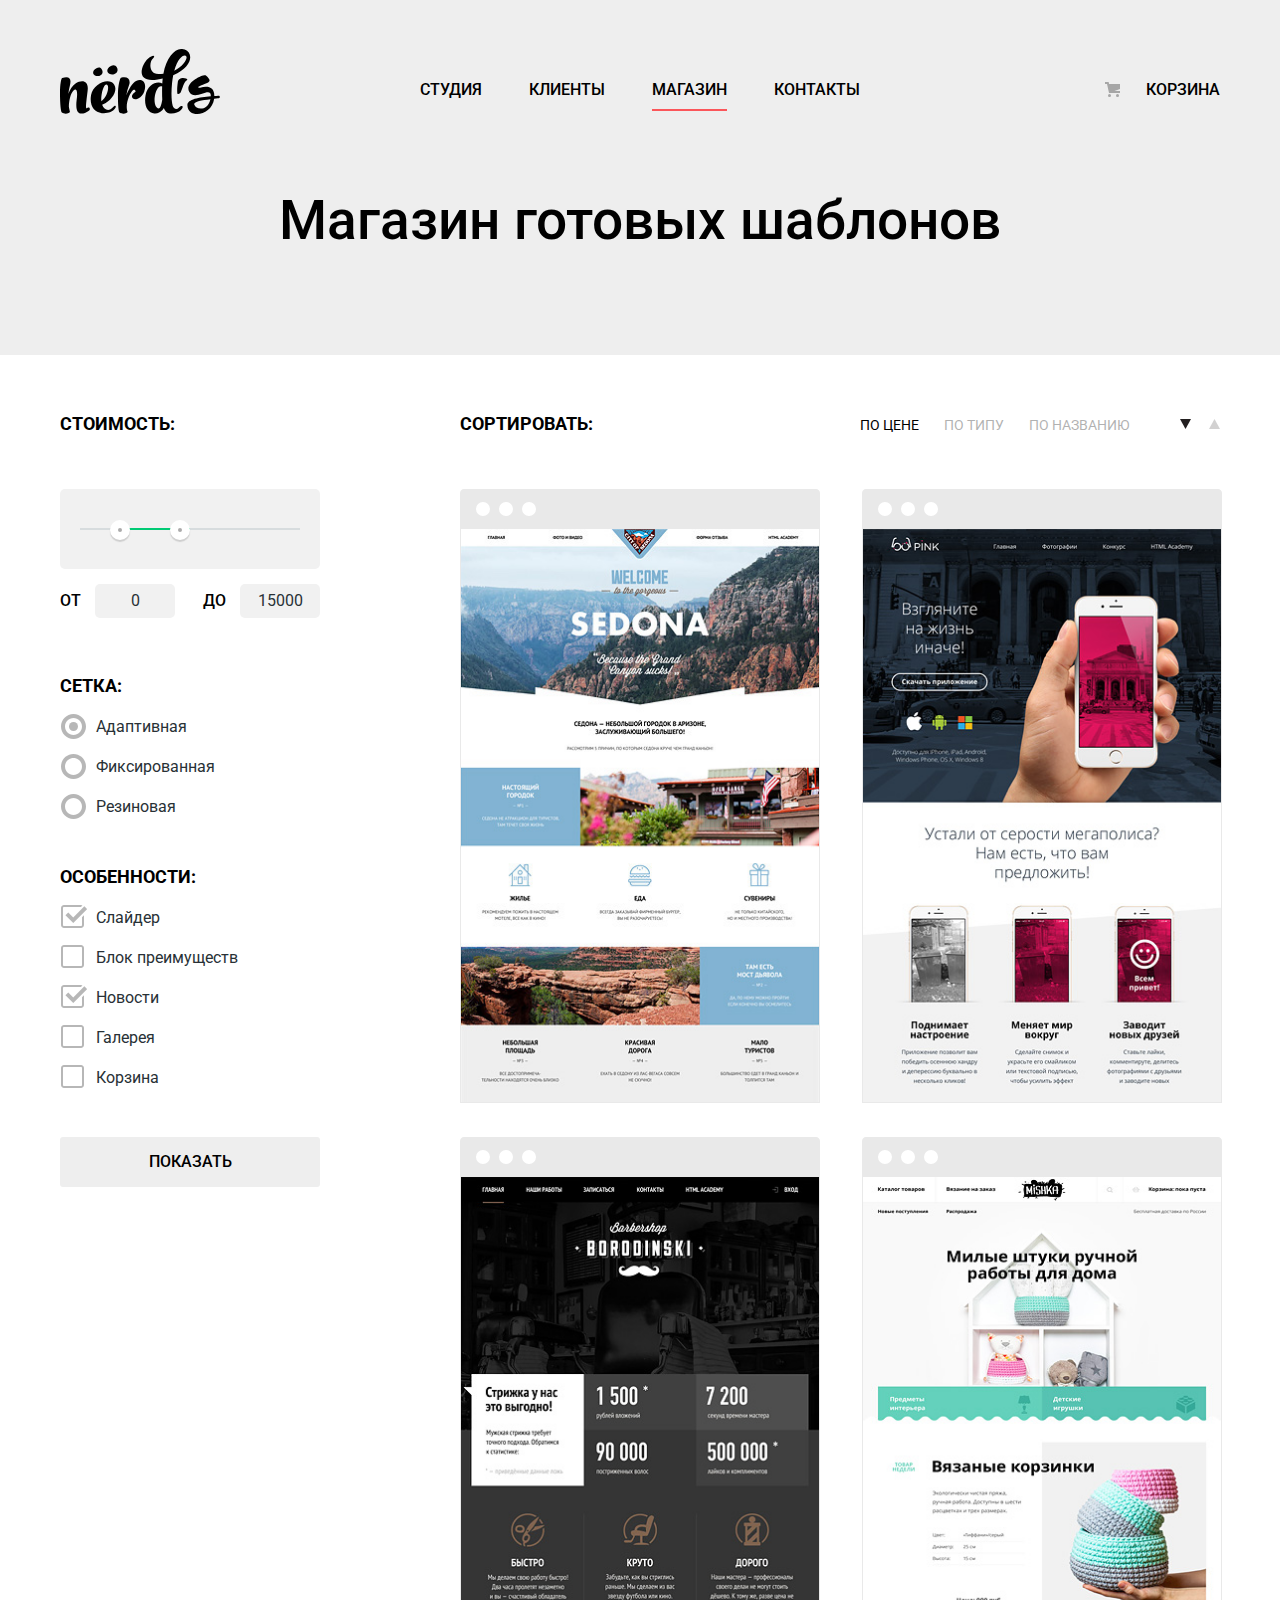
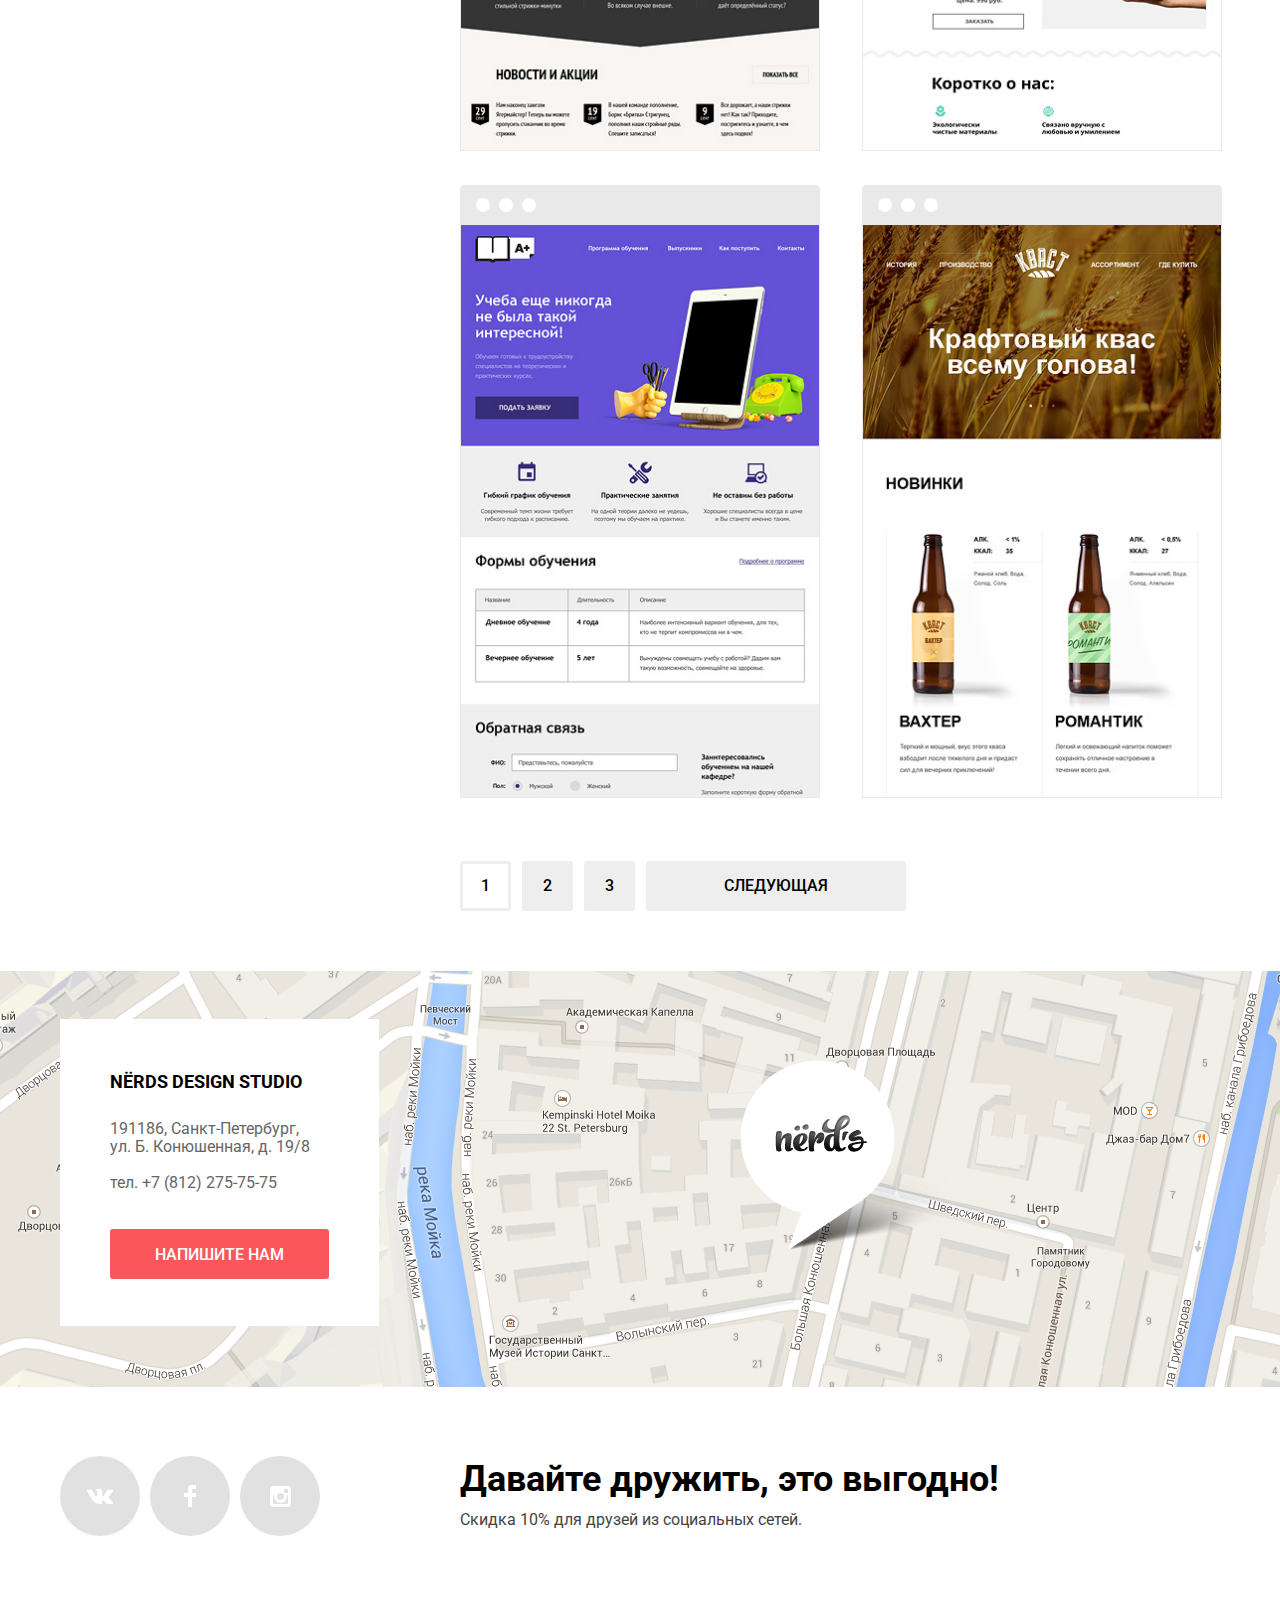
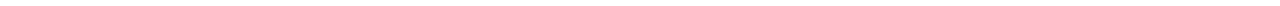
==== commit 8fe2ca37: "Исправлены замечания" ====
--- a/catalog.html
+++ b/catalog.html
@@ -56,21 +56,21 @@
               <li class="filter-option">
                 <input class="filter-input filter-input-radio visually-hidden" type="radio" name="adaptive"
                   id="filter-adaptive" checked>
-                <label for="filter-adaptive">
+                <label for="filter-adaptive" tabindex="0">
                   Адаптивная
                 </label>
               </li>
               <li class="filter-option">
                 <input class="filter-input filter-input-radio visually-hidden" type="radio" name="adaptive"
                   id="filter-fixed">
-                <label for="filter-fixed">
+                <label for="filter-fixed" tabindex="0">
                   Фиксированная
                 </label>
               </li>
               <li class="filter-option">
                 <input class="filter-input filter-input-radio visually-hidden" type="radio" name="adaptive"
                   id="filter-rubber">
-                <label for="filter-rubber">
+                <label for="filter-rubber" tabindex="0">
                   Резиновая
                 </label>
               </li>
@@ -84,27 +84,27 @@
               <li class="filter-option">
                 <input class="filter-input filter-input-checkbox visually-hidden" type="checkbox" name="filter-features"
                   value="slider" id="filter-slider" checked>
-                <label for="filter-slider">Слайдер</label>
+                <label for="filter-slider" tabindex="0">Слайдер</label>
               </li>
               <li class="filter-option">
                 <input class="filter-input filter-input-checkbox visually-hidden" type="checkbox" name="filter-features"
                   value="features-block" id="filter-features-block">
-                <label for="filter-features-block">Блок преимуществ</label>
+                <label for="filter-features-block" tabindex="0">Блок преимуществ</label>
               </li>
               <li class="filter-option">
                 <input class="filter-input filter-input-checkbox visually-hidden" type="checkbox" name="filter-features"
                   value="news" id="filter-news" checked>
-                <label for="filter-news">Новости</label>
+                <label for="filter-news" tabindex="0">Новости</label>
               </li>
               <li class="filter-option">
                 <input class="filter-input filter-input-checkbox visually-hidden" type="checkbox" name="filter-features"
                   value="gallery" id="filter-gallery">
-                <label for="filter-gallery">Галерея</label>
+                <label for="filter-gallery" tabindex="0">Галерея</label>
               </li>
               <li class="filter-option">
                 <input class="filter-input filter-input-checkbox visually-hidden" type="checkbox" name="filter-features"
                   value="cart" id="filter-cart">
-                <label for="filter-cart">Корзина</label>
+                <label for="filter-cart" tabindex="0">Корзина</label>
               </li>
             </ul>
           </fieldset>
@@ -116,15 +116,15 @@
         <div class="sort">
           <span>Сортировать:</span>
           <div class="sort-type">
-            <div class="sort-buttons">
-              <a href="#" class="sort-button enabled">По цене</a>
-              <a href="#" class="sort-button">По типу</a>
-              <a href="#" class="sort-button">По названию</a>
-            </div>
-            <div class="sort-controls">
-              <a href="#" class="dir-button down enabled"></a>
-              <a href="#" class="dir-button up"></a>
-            </div>
+            <ul class="sort-buttons">
+              <li><a href="#" class="sort-button enabled">По цене</a></li>
+              <li><a href="#" class="sort-button">По типу</a></li>
+              <li><a href="#" class="sort-button">По названию</a></li>
+            </ul>
+            <ul class="sort-controls">
+              <li><a href="#" class="dir-button down enabled"></a></li>
+              <li><a href="#" class="dir-button up"></a></li>
+            </ul>
           </div>
         </div>
         <ul class="catalog-list">
@@ -232,7 +232,7 @@
           
             <a class="tel" href="tel:+78122757575">тел. +7 (812) 275-75-75</a>
           </address>
-          <a class="feedback-button" href="#">Напишите нам</a>
+          <a class="feedback-button" href="feedback.html">Напишите нам</a>
         </section>
       </div>
     </section>
--- a/css/styles.css
+++ b/css/styles.css
@@ -160,47 +160,32 @@
   transform: translateX(-50%);
 }
 
-.slider-controls i {
+.slider-controls label {
   position: relative;
-
+  
   display: inline-block;
+  vertical-align: middle;
   width: 18px;
   height: 18px;
   padding: 8px;
-
+  
   border-radius: 50%;
   cursor: pointer;
 }
 
-.slider-controls i:after {
+.slider-controls label::after {
   content: "";
-
+  
   position: absolute;
   top: 8px;
   left: 8px;
   z-index: 1;
-
+  
   width: 18px;
   height: 18px;
-
+  
   background: #ffffff;
-  border-radius: 50%;
-}
-
-.slider-controls .active::before {
-  content: "";
-
-  position: absolute;
-  left: 50%;
-  top: 50%;
-  z-index: 2;
-
-  width: 4px;
-  height: 4px;
-  margin: -4px;
-
-  background-color: #ffffff;
-  border: 2px solid #c1c1c1;
+  
   border-radius: 50%;
 }
 
@@ -214,10 +199,6 @@
 .slider-item {
   display: none;
   padding: 78px 0 80px 0;
-}
-
-.slider-item:nth-child(1) {
-  display: block;
 }
 
 .slider-item:nth-child(1) {
@@ -236,6 +217,34 @@
   background-image: url("../img/slide3.png");
   background-repeat: no-repeat;
   background-position: 100% 0;
+}
+
+.slide-1:checked ~ .slider-list .slider-item:nth-child(1) {
+  display: block;
+}
+
+.slide-2:checked ~ .slider-list .slider-item:nth-child(2) {
+  display: block;
+}
+
+.slide-3:checked ~ .slider-list .slider-item:nth-child(3) {
+  display: block;
+}
+
+.slide-1:checked ~ .slider-controls .slider-controls-item-1::before,
+.slide-2:checked ~ .slider-controls .slider-controls-item-2::before,
+.slide-3:checked ~ .slider-controls .slider-controls-item-3::before {
+  content: "";
+  position: absolute;
+  left: 50%;
+  top: 50%;
+  z-index: 2;
+  width: 4px;
+  height: 4px;
+  margin: -4px;
+  background-color: inherit;
+  border: 2px solid #c1c1c1;
+  border-radius: 50%;
 }
 
 .slider-item h3 {
@@ -357,6 +366,7 @@
   z-index: 1;
 
   display: inline-block;
+  vertical-align: middle;
   box-sizing: border-box;
   width: 160px;
   height: 50px;
@@ -745,6 +755,7 @@
 
 .price-controls label {
   display: inline-block;
+  vertical-align: middle;
   width: 50%;
 
   font-size: 16px;
@@ -819,7 +830,10 @@
    display: block;
 
    cursor: pointer;
-   user-select: none;
+ }
+
+ .filter-option label:active {
+   outline: none;
  }
 
  .filter-input-radio + label::before {
@@ -839,7 +853,11 @@
   opacity: 1;
 }
 
- .filter-input-radio:checked + label::before {
+.filter-input-radio + label:active::before {
+  outline: none;
+}
+
+ .filter-input-radio:checked + label::before  {
   content: "";
   position: absolute;
   left: -35px;
@@ -857,6 +875,10 @@
  .filter-input-radio:checked + label:hover::before {
   opacity: 1;
  } 
+
+ .filter-input-radio:checked + label:active::before {
+  outline: none;
+}
 
  .filter-input-checkbox + label::before {
   content: "";
@@ -965,6 +987,10 @@
   display: flex;
   justify-content: space-between;
   width: 270px;
+  padding: 0;
+  margin: 0;
+
+  list-style: none;
 }
 
 .sort-button {
@@ -1006,8 +1032,11 @@
   display: flex;
   justify-content: space-between;
   align-items: center;
-
   width: 40px;
+  padding: 0;
+  margin: 0;
+
+  list-style: none;
 }
 
 .dir-button {
@@ -1153,6 +1182,7 @@
   left: 80px;
 
   display: inline-block;
+  vertical-align: middle;
   box-sizing: border-box;
   width: 200px;
   height: 50px;
@@ -1309,6 +1339,7 @@
 .feedback {
   position: absolute;
   top: 48px;
+  z-index: 1;
 
   box-sizing: border-box;
   width: 319px;
@@ -1363,6 +1394,7 @@
   z-index: 1;
 
   display: inline-block;
+  vertical-align: middle;
   box-sizing: border-box;
   width: 219px;
   height: 50px;
@@ -1449,6 +1481,7 @@
 
 .social-button:active {
   background-color: #d7373b;
+  box-shadow: 0 3px rgba(0, 0, 0, 0.1) inset;
 }
 
 .social-button:active path {
@@ -1493,7 +1526,7 @@
 
 .modal-write {
   box-sizing: border-box;
-  bottom: 180px;
+  bottom: 15%;
   left: 50%;
 
   width: 960px;
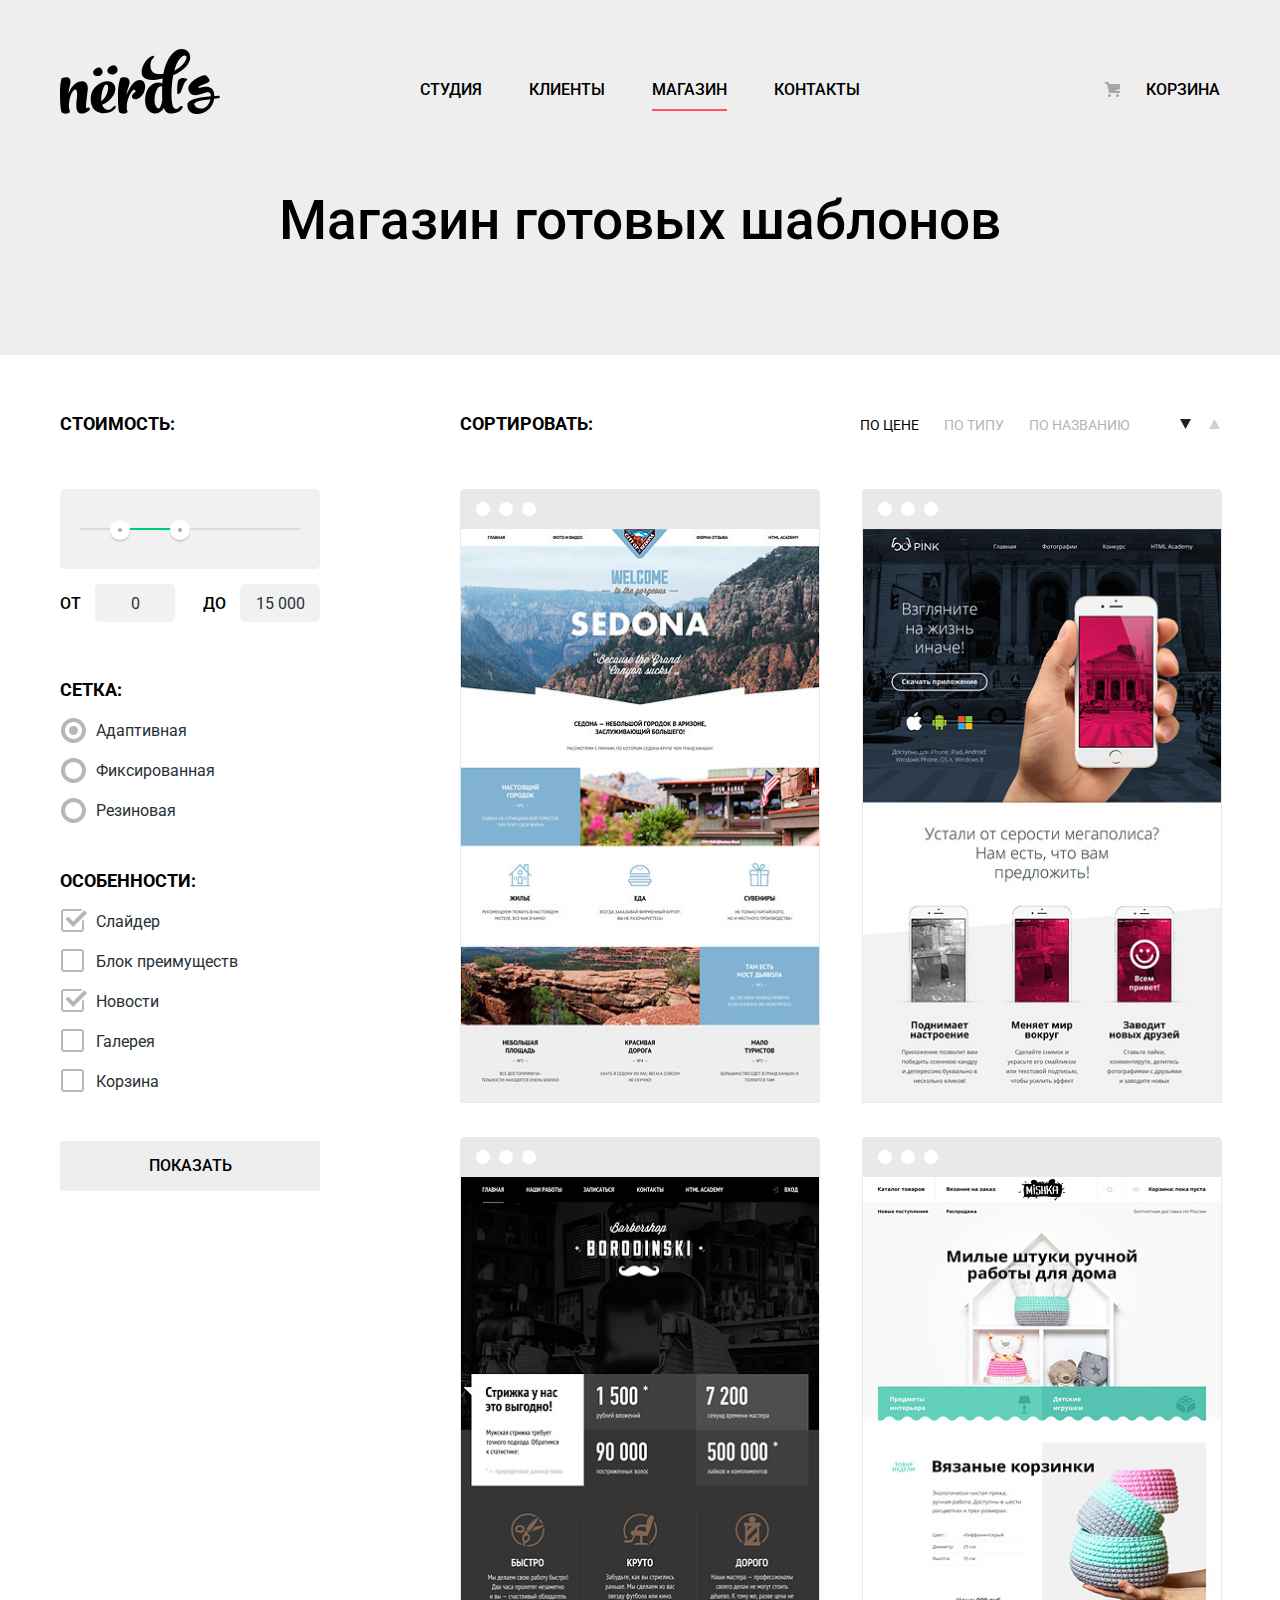
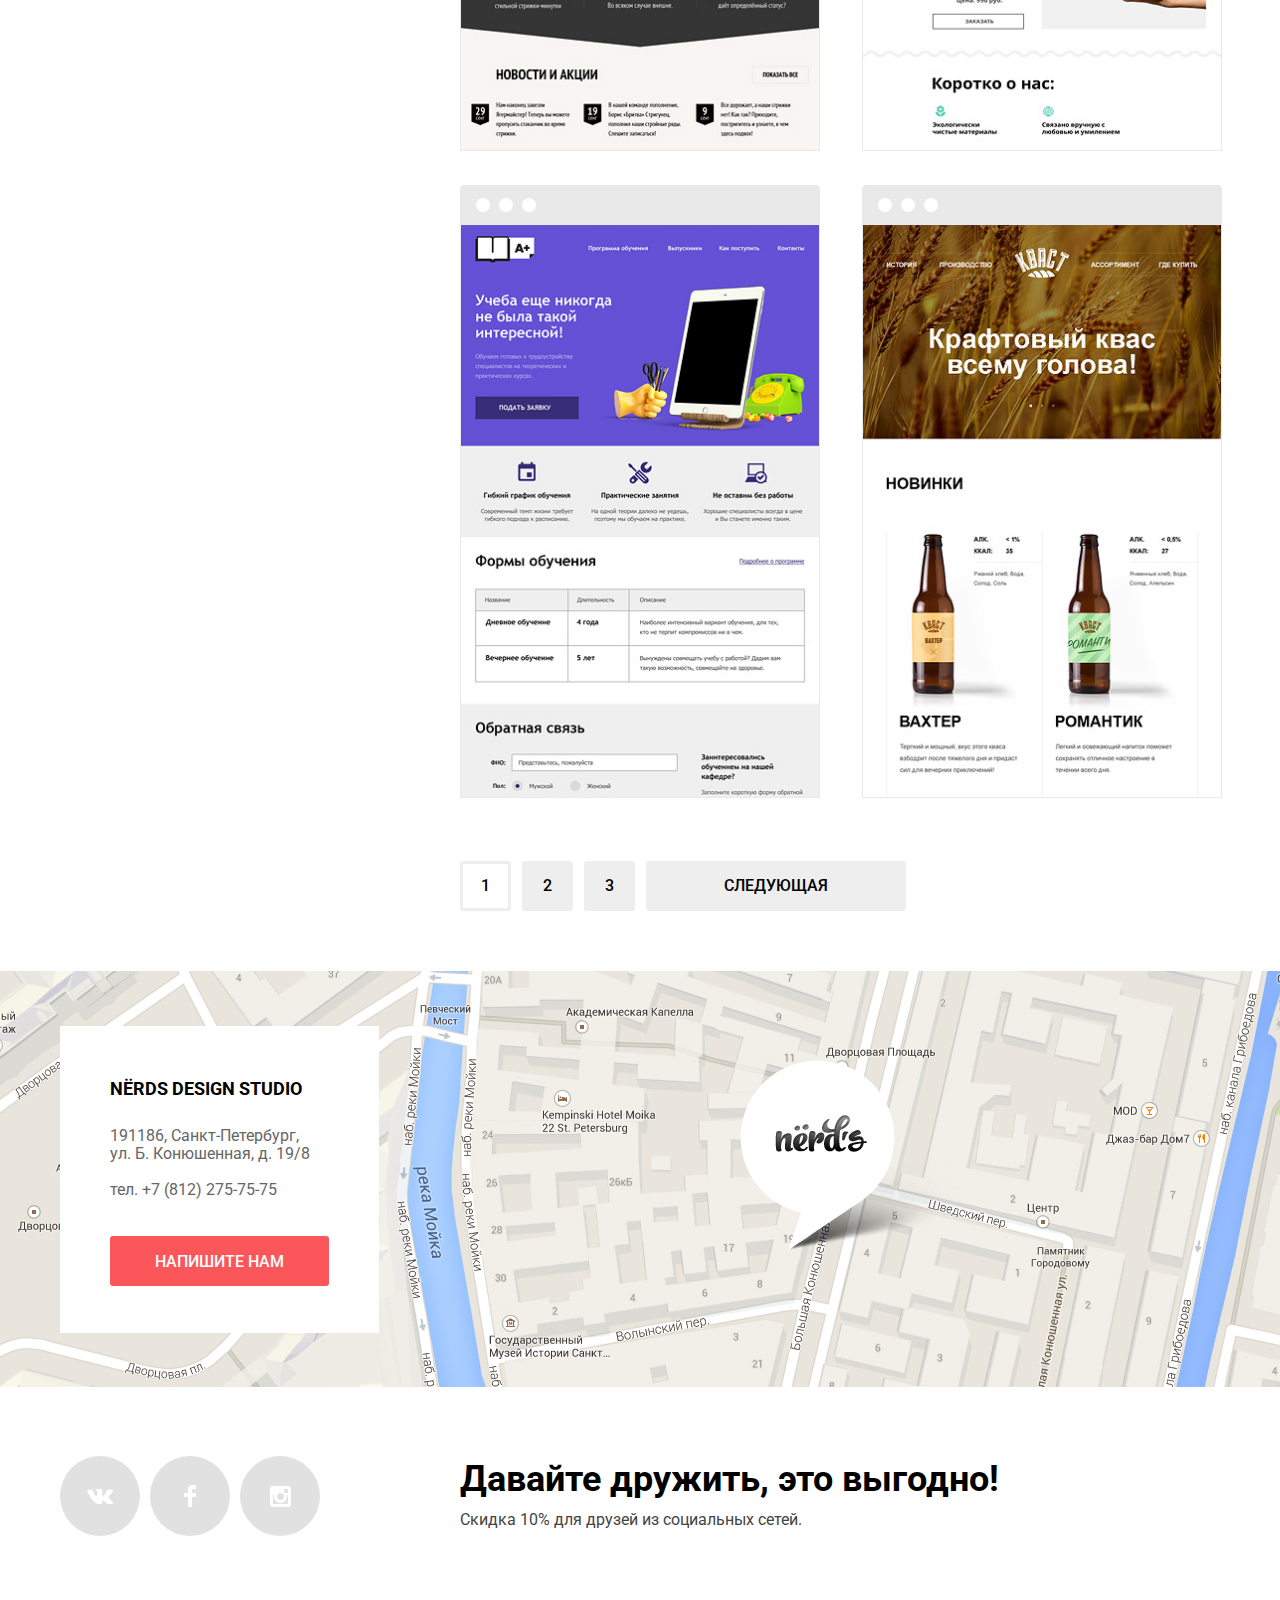
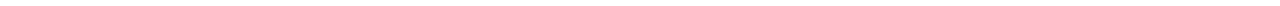
==== commit d3bf8532: "Скорректированы отспупы" ====
--- a/catalog.html
+++ b/catalog.html
@@ -44,7 +44,7 @@
               </div>
               <div class="price-controls">
                 <label class="min-price">от <input name="min-price" type="text" value="0"></label>
-                <label class="max-price">до <input name="max-price" type="text" value="15000"></label>
+                <label class="max-price">до <input name="max-price" type="text" value="15 000"></label>
               </div>
             </div>
           </fieldset>
@@ -108,7 +108,7 @@
               </li>
             </ul>
           </fieldset>
-          <button class="button" type="submit"><span>Показать</span></button>
+          <button class="button" type="submit">Показать</button>
         </form>
       </section>
       <section class="catalog">
--- a/css/styles.css
+++ b/css/styles.css
@@ -558,7 +558,6 @@
   width: 100%;
   padding: 0;
   margin: 0;
-  margin-right: 22px;
 }
 
 .percent-case:last-child {
@@ -763,7 +762,9 @@
 }
 
 .price-controls input {
-  width: 60px;
+  box-sizing: border-box;
+  width: 80px;
+  height: 38px;;
   padding: 8px 10px;
   margin-left: 10px;
   
@@ -1338,7 +1339,7 @@
 
 .feedback {
   position: absolute;
-  top: 48px;
+  top: 55px;
   z-index: 1;
 
   box-sizing: border-box;
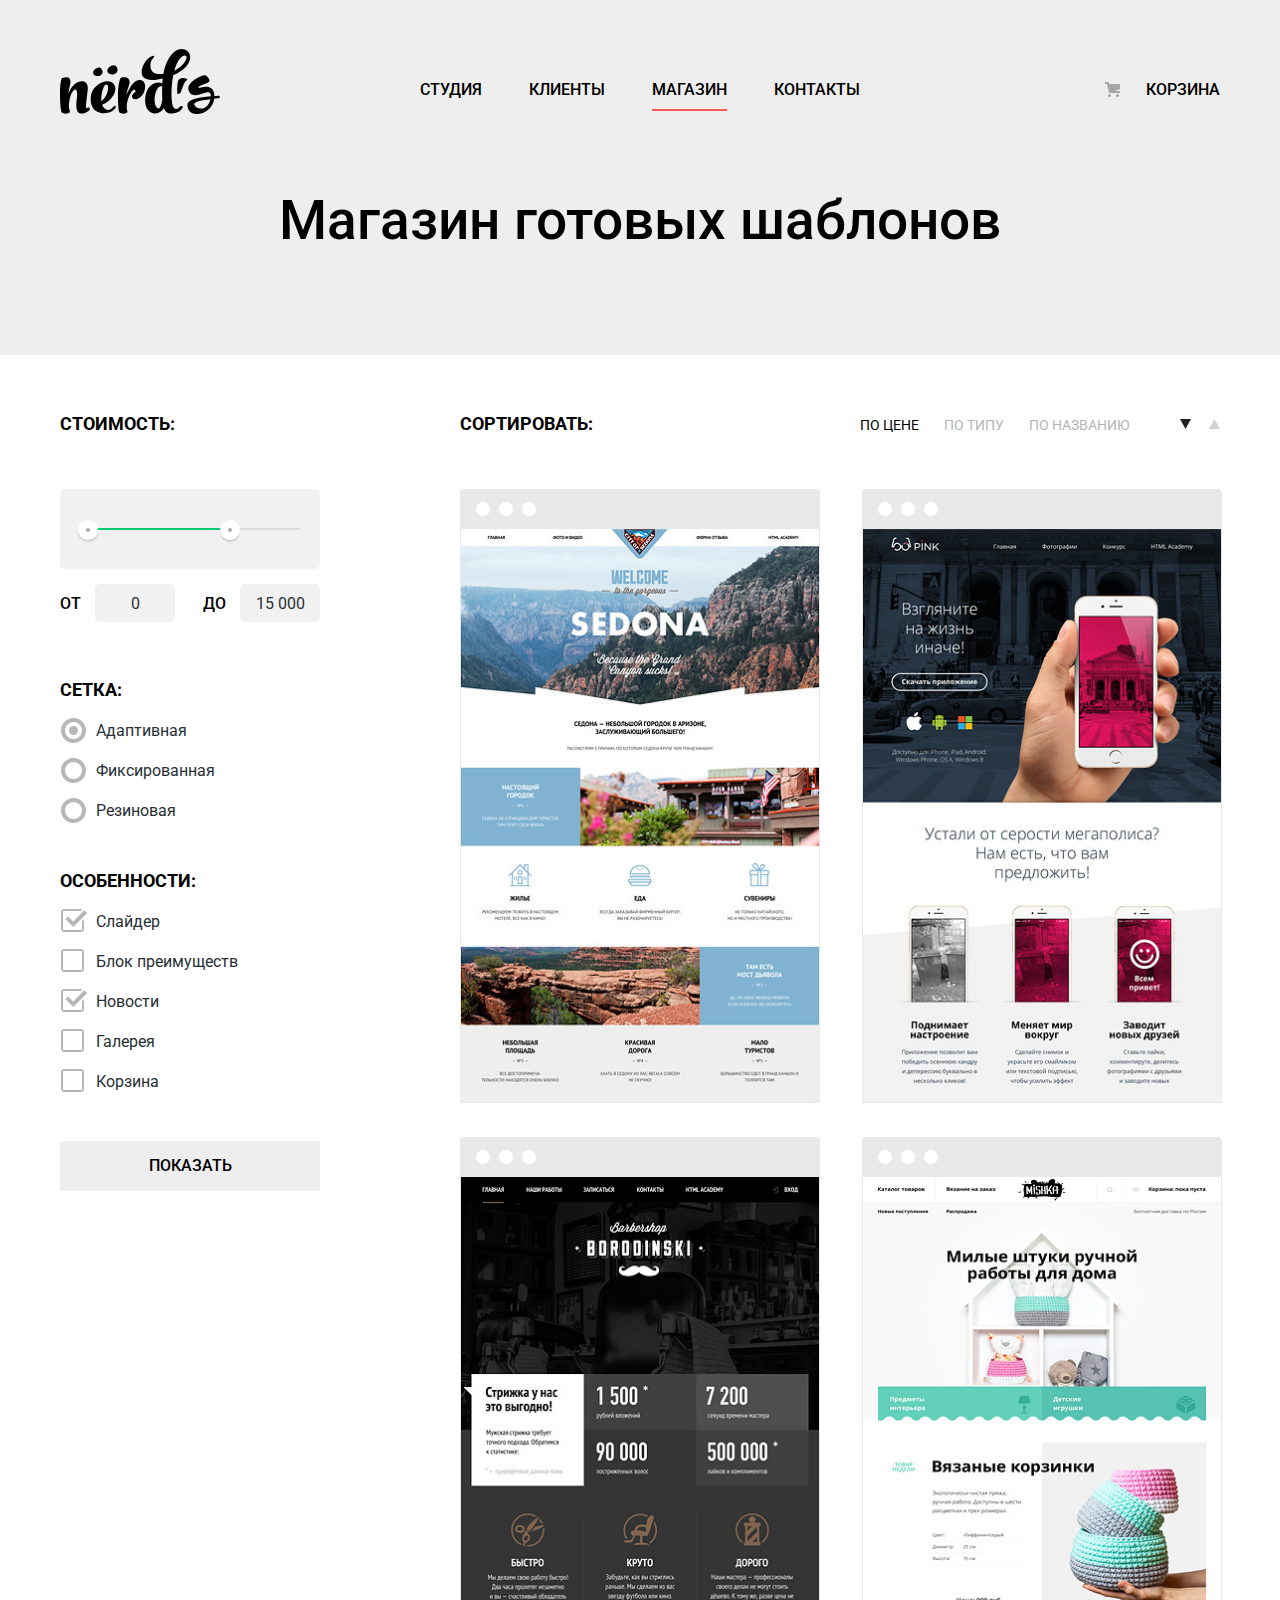
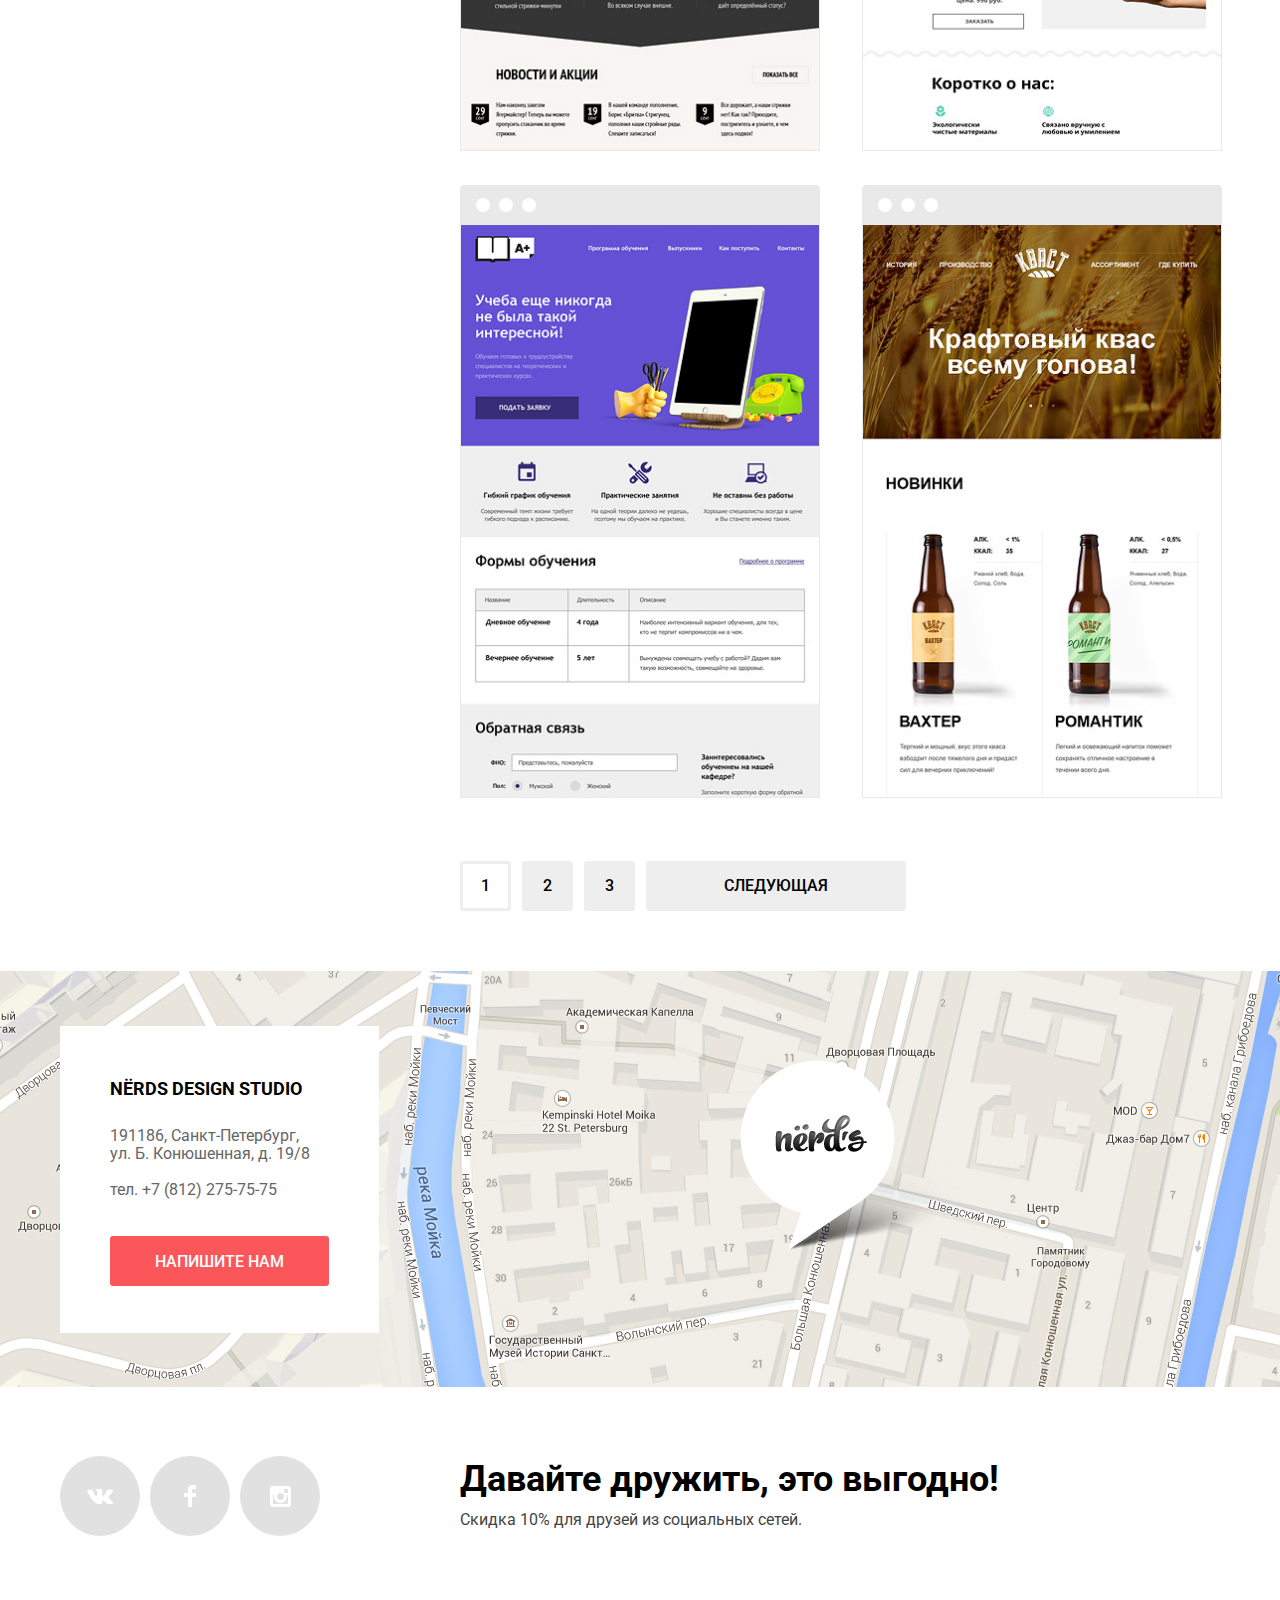
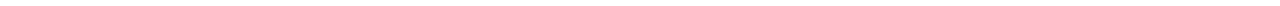
==== commit fb178131: "Исправлены ошибки, на которые ругался валидатор" ====
--- a/catalog.html
+++ b/catalog.html
@@ -223,7 +223,7 @@
     </div>
     <section class="map">
       <h2 class="visually-hidden">Как нас найти?</h2>
-      <iframe src="https://yandex.ru/map-widget/v1/-/CCcCzF5U" width="100%" height="416" frameborder="1" allowfullscreen="true"></iframe>
+      <iframe src="https://yandex.ru/map-widget/v1/-/CCcCzF5U"></iframe>
       <div class="container-wrapper">
         <section class="feedback">
           <h3>NЁRDS DESIGN STUDIO</h3>
@@ -299,5 +299,4 @@
   </section>
   <script src="js/script.js"></script>
 </body>
-
 </html>--- a/css/styles.css
+++ b/css/styles.css
@@ -711,13 +711,8 @@
   background: #d7dcde;
 }
 
-.bar {
-  margin-left: 20%; 
-  width: 70%
-}
-
 .range-controls .bar {
-  width: 30%;
+  width: 70%;
   height: 2px;
 
   background: #00ca74;
@@ -741,11 +736,11 @@
 }
 
 .range-controls .toggle-min {
-  left: 50px;
+  left: 18px;
 }
 
 .range-controls .toggle-max {
-  left: 110px;
+  left: 160px;
 }
 
 .price-controls {
@@ -1322,6 +1317,8 @@
 
 .map iframe {
   position: relative;
+  width: 100%;
+  height: 416px;
   border: none;
 }
 
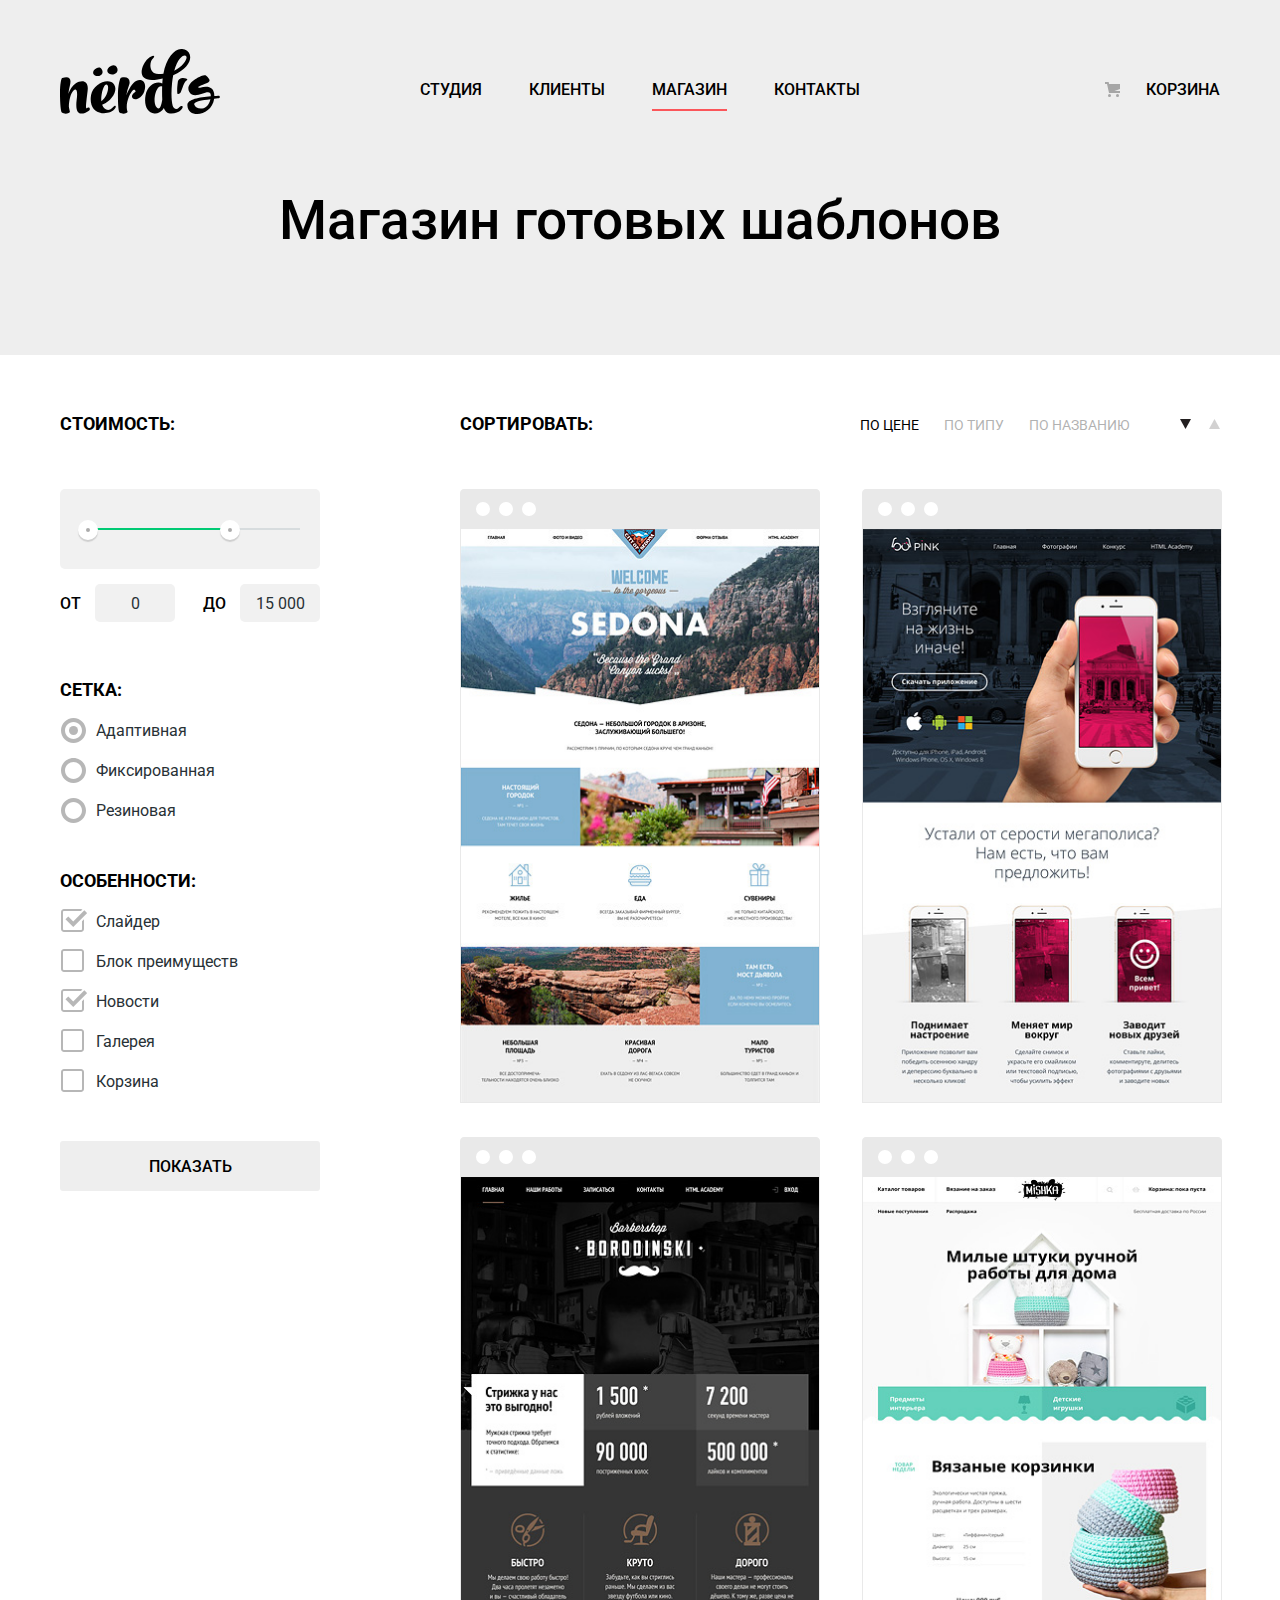
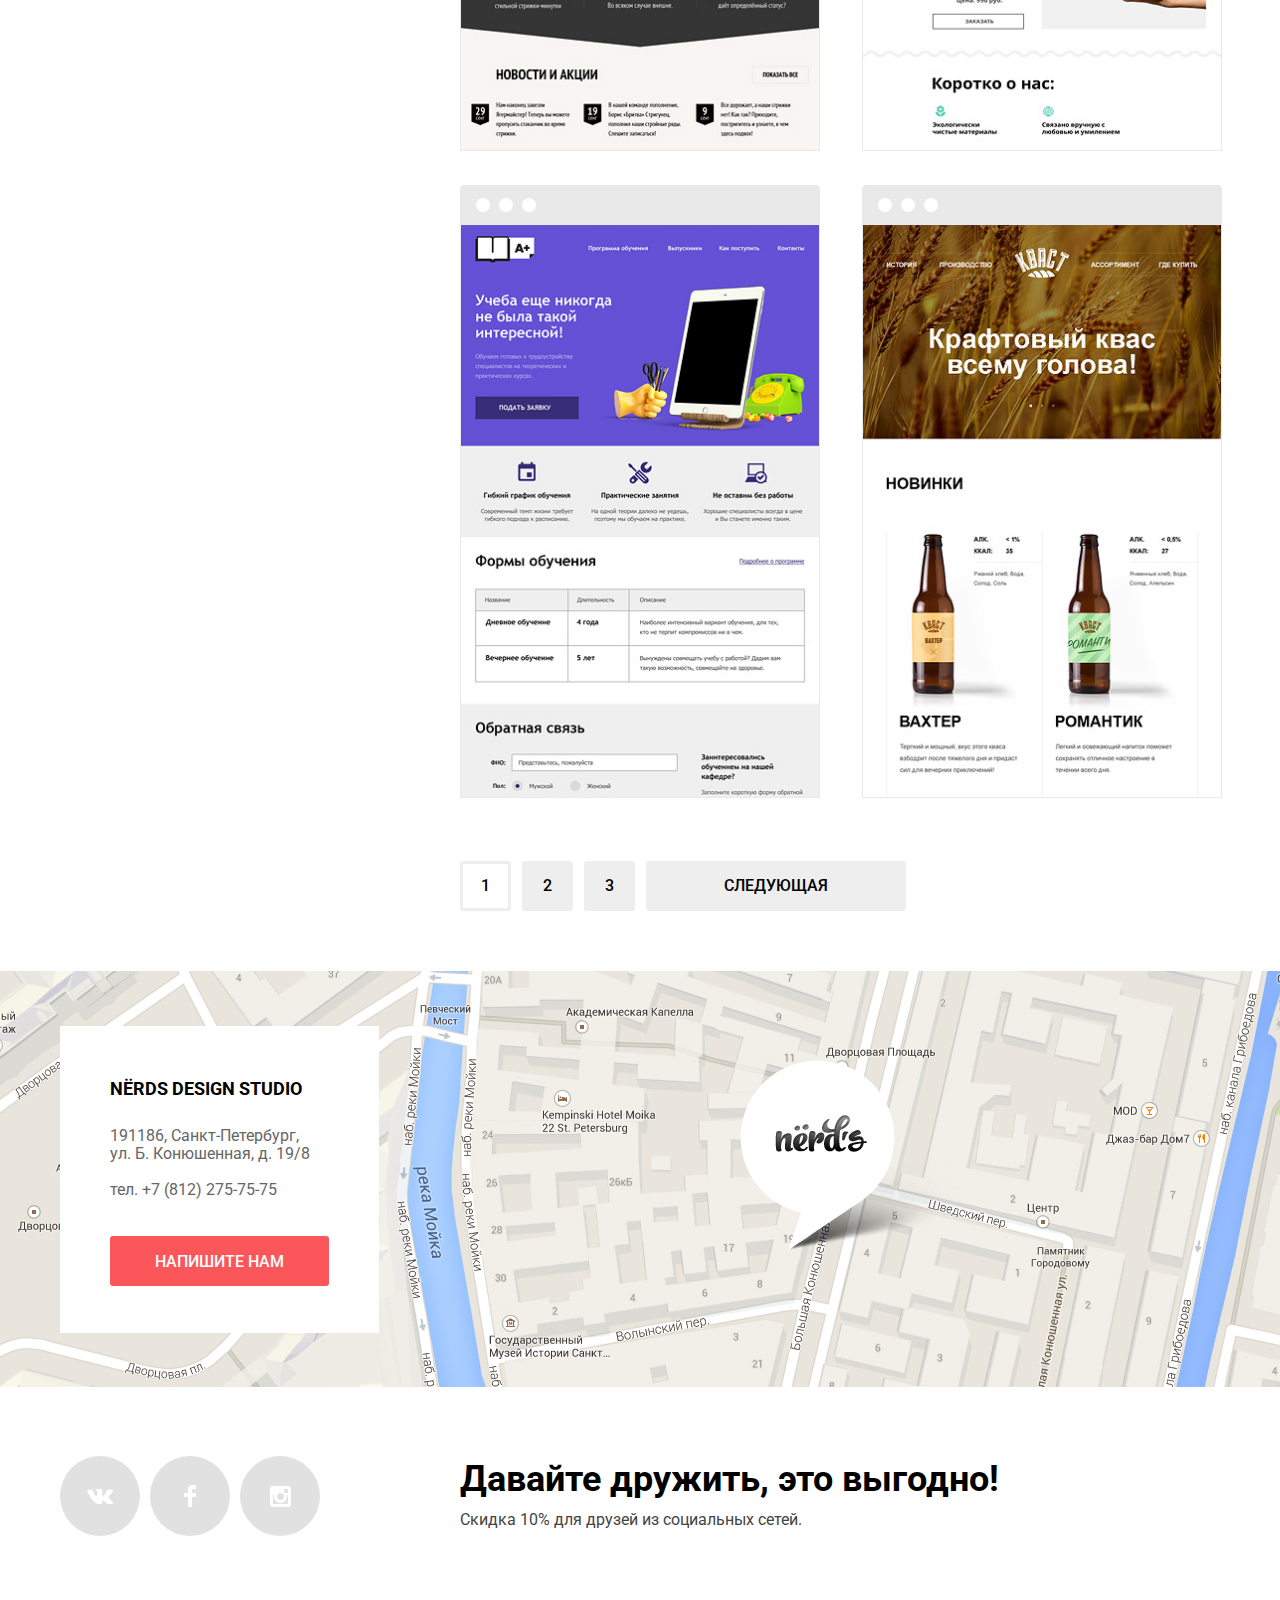
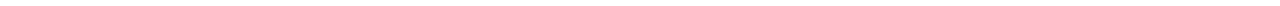
==== commit 55968e7b: "Добавлены минифицированные скрипты и стили" ====
--- a/catalog.html
+++ b/catalog.html
@@ -7,7 +7,7 @@
     href="https://fonts.googleapis.com/css?family=Roboto:100,100i,300,300i,400,400i,500,500i,700,700i,900,900i&display=swap&subset=cyrillic"
     rel="stylesheet">
   <link rel="stylesheet" href="css/normalize.css">
-  <link rel="stylesheet" href="css/styles.css">
+  <link rel="stylesheet" href="css/styles.min.css">
 </head>
 <body>
   <header class="main-header">
@@ -297,6 +297,6 @@
     </form>
     <button class="modal-close" type="button">Закрыть</button>
   </section>
-  <script src="js/script.js"></script>
+  <script src="js/script.min.js"></script>
 </body>
 </html>--- a/css/styles.min.css
+++ b/css/styles.min.css
@@ -0,0 +1 @@
+body{margin:0;padding:0;min-width:1200px;font-size:16px;font-family:"Roboto",Arial,sans-serif;line-height:30px;font-weight:500;color:#000;background-color:#fff}a{text-decoration:none}img{max-width:100%;height:auto}.container h1{margin:0;padding:0;padding-top:79px;padding-bottom:107px;text-align:center;font-style:normal;font-weight:500;font-size:55px;line-height:55px;background-color:#eee}.visually-hidden:not(:focus):not(:active),input[type="checkbox"].visually-hidden,input[type="radio"].visually-hidden{position:absolute;width:1px;height:1px;margin:-1px;border:0;padding:0;white-space:nowrap;-webkit-clip-path:inset(100%);clip-path:inset(100%);clip:rect(0 0 0 0);overflow:hidden}.main-header{background-color:#eee}.container-wrapper{width:1160px;margin:0 auto;padding:0 20px}.main-logo img{display:block;margin:0;padding:0}.main-nav{display:-webkit-box;display:-ms-flexbox;display:flex;-webkit-box-pack:justify;-ms-flex-pack:justify;justify-content:space-between;padding:0 0;padding-top:49px;padding-bottom:0;font-size:16px;line-height:30px;color:#000;background-color:#eee}.site-nav{display:-webkit-box;display:-ms-flexbox;display:flex;-ms-flex-wrap:wrap;flex-wrap:wrap;width:440px;-webkit-box-pack:justify;-ms-flex-pack:justify;justify-content:space-between;padding:0;margin:0;margin-top:14px;list-style:none}.site-nav a,.order-cart{display:block;padding:12px 0;padding-bottom:4px;text-transform:uppercase;color:#000}.site-nav a.current{border-bottom:2px solid #fb565a}.order-cart{-webkit-box-sizing:border-box;box-sizing:border-box;width:160px;margin-top:14px;padding-left:86px;background:url("../img/cart-icon.svg")no-repeat 45px 19px}.site-nav a:hover,.order-cart:hover,.site-nav a:focus,.order-cart:focus{color:#fb565a}.site-nav a:active,.order-cart:active{color:rgba(0,0,0,0.3)}.main-logo img:hover{opacity:0.8}.main-logo img:active{opacity:0.3}.slider{position:relative;background-color:#eee}.slider-controls{position:absolute;left:50%;bottom:104px;z-index:100;width:160px;height:18px;text-align:center;font-size:0;-webkit-transform:translateX(-50%);-ms-transform:translateX(-50%);transform:translateX(-50%)}.slider-controls label{position:relative;display:inline-block;vertical-align:middle;width:18px;height:18px;padding:8px;border-radius:50%;cursor:pointer}.slider-controls label::after{content:"";position:absolute;top:8px;left:8px;z-index:1;width:18px;height:18px;background:#fff;border-radius:50%}.slider-list{margin:0;padding:0;list-style:none}.slider-item{display:none;padding:78px 0 80px 0}.slider-item:nth-child(1){background-image:url("../img/slide1.png");background-repeat:no-repeat;background-position:397px 0}.slider-item:nth-child(2){background-image:url("../img/slide2.png");background-repeat:no-repeat;background-position:100% 0}.slider-item:nth-child(3){background-image:url("../img/slide3.png");background-repeat:no-repeat;background-position:100% 0}.slide-1:checked ~ .slider-list .slider-item:nth-child(1){display:block}.slide-2:checked ~ .slider-list .slider-item:nth-child(2){display:block}.slide-3:checked ~ .slider-list .slider-item:nth-child(3){display:block}.slide-1:checked ~ .slider-controls .slider-controls-item-1::before,.slide-2:checked ~ .slider-controls .slider-controls-item-2::before,.slide-3:checked ~ .slider-controls .slider-controls-item-3::before{content:"";position:absolute;left:50%;top:50%;z-index:2;width:4px;height:4px;margin:-4px;background-color:inherit;border:2px solid #c1c1c1;border-radius:50%}.slider-item h3{display:block;max-width:600px;margin:0;padding:0;margin-bottom:27px;font-size:55px;line-height:55px;font-weight:500;color:#000}.slider-item p{max-width:430px;margin:0;margin-bottom:38px;line-height:24px;font-weight:400}.slider-item-button{display:block;-webkit-box-sizing:border-box;box-sizing:border-box;width:240px;height:50px;padding:16px 0;font-size:16px;line-height:18px;font-weight:500;text-transform:uppercase;text-decoration:none;text-align:center;color:#fff;background-color:#fb565a;border-radius:3px;border:none}.slider-item-button:hover,.slide-item-button:focus{background-color:#e74246}.slider-item-button:active{color:rgba(255,255,255,0.3);background-color:#d7373b;-webkit-box-shadow:0 3px rgba(0,0,0,0.1)inset;box-shadow:0 3px rgba(0,0,0,0.1)inset}.cases{padding:0 0;margin-top:80px}.case-items{display:-webkit-box;display:-ms-flexbox;display:flex;-webkit-box-pack:start;-ms-flex-pack:start;justify-content:flex-start;margin:0;padding:0;padding-bottom:80px;list-style:none}.item-sites{width:300px;padding-top:171px;background:url("../img/illustration-1.jpeg")no-repeat 0 0}.item-apps{width:300px;padding-top:171px;margin-left:100px;background:url("../img/illustration-2.jpeg")no-repeat 0 0}.item-pres{width:300px;padding-top:171px;margin-left:100px;background:url("../img/illustration-3.jpeg")no-repeat 0 0}.case-items h3{margin:0;text-transform:uppercase;font-weight:700;font-size:24px}.case-items p{width:260px;font-style:normal;font-weight:400;font-display:swap;line-height:24px;margin-bottom:33px;margin-top:13px;padding-top:3px;color:#283136}.case-items a{position:relative;z-index:1;display:inline-block;vertical-align:middle;-webkit-box-sizing:border-box;box-sizing:border-box;width:160px;height:50px;text-align:center;padding-top:17px;padding-bottom:19px;text-transform:uppercase;font-size:16px;font-weight:500;font-style:normal;line-height:18px;color:#fff;background-color:#fb565a;border-radius:3px}.item-apps a{background-color:#00ca74}.item-pres a{background-color:#efc84a}.case-items a:hover{background-color:#e74246}.case-items a:active{color:rgba(255,255,255,0.3);background-color:#c13135}.case-items a:active::after{content:"";position:absolute;z-index:-1;top:3px;left:0;width:160px;height:47px;background-color:#d7373b;border-radius:3px}.item-apps a:hover{background-color:#00bc6c}.item-apps a:active{color:rgba(255,255,255,0.3);background-color:#009958}.item-apps a:active:after{background-color:#00aa62}.item-pres a:hover{background-color:#eab534}.item-pres a:active{color:rgba(255,255,255,0.3);background-color:#ce961f}.item-pres a:active:after{background-color:#e5a722}.about{display:-webkit-box;display:-ms-flexbox;display:flex;padding:0;padding-top:40px;margin-bottom:51px;border-top:2px solid #eeeeee}.about-us{width:660px;margin-top:33px;margin-right:140px}.about-header{display:block;font-size:45px;line-height:45px;font-weight:500}.about-us p{margin:0;padding-top:33px;font-size:16px;line-height:24px;font-weight:400;color:#283136}.orders-header-list{display:block;padding-top:40px;text-transform:uppercase;font-size:16px;line-height:24px}.orders-list{padding:0;padding-left:37px;margin:0;margin-top:24px;font-size:16px;line-height:24px;font-weight:400;color:#283136;list-style:none}.orders-list li{position:relative;margin-bottom:23px}.orders-list li::before{content:"";position:absolute;top:11px;left:0;width:25px;height:2px;margin-left:-37px;background-color:red}.about-stats{width:360px}.about-logo{margin:0;padding:0}.about-logo img{display:block;margin:0;padding:0}.about-stats span{display:block;text-align:center;margin-top:36px;text-transform:uppercase;font-size:16px;line-height:24px}.about-stats dl{display:-webkit-box;display:-ms-flexbox;display:flex;width:360px;margin:0;margin-top:41px}.percent-case{display:-webkit-box;display:-ms-flexbox;display:flex;-webkit-box-orient:vertical;-webkit-box-direction:normal;-ms-flex-direction:column;flex-direction:column;width:100%;padding:0;margin:0}.percent-case:last-child{margin-right:0}.percent-case dt{display:block;margin:0;padding:0;-webkit-box-ordinal-group:3;-ms-flex-order:2;order:2;font-size:16px;line-height:18px;font-weight:400;color:#283136}.percent-case dd{display:block;margin:0;margin-bottom:18px;padding:0;-webkit-box-ordinal-group:2;-ms-flex-order:1;order:1;font-size:45px;line-height:45px;font-weight:700}.percent-case sup{top:-15px;font-size:58%}.our-clients{display:-webkit-box;display:-ms-flexbox;display:flex;-ms-flex-wrap:wrap;flex-wrap:wrap;min-height:180px;margin:0;margin-top:51px;margin-bottom:80px;padding-left:0;list-style:none;border-bottom:2px solid #eee;border-top:2px solid #eeeeee}.clients-item{position:relative;-webkit-box-sizing:border-box;box-sizing:border-box;width:280px;min-height:inherit;display:-webkit-box;display:-ms-flexbox;display:flex;-webkit-box-align:center;-ms-flex-align:center;align-items:center;-webkit-box-pack:center;-ms-flex-pack:center;justify-content:center;padding-right:20px;margin-right:20px}.clients-item:nth-of-type(4n){width:260px;padding-right:0;margin-right:0}.our-clients li::after{content:"";position:absolute;top:50%;right:0;width:2px;height:52px;margin-top:-26px;background-color:#eee}.our-clients li:last-of-type::after{content:none}.clients-item img{padding-top:6px;opacity:0.2}.clients-link img:hover,.clients-link img:focus{opacity:1}.clients-link img:active{opacity:0.1}.clients-link img{vertical-align:middle}.catalog-columns{display:-webkit-box;display:-ms-flexbox;display:flex;-webkit-box-pack:justify;-ms-flex-pack:justify;justify-content:space-between;margin:0 auto;margin-top:60px;padding:0 20px;width:1160px}.filter fieldset{margin:0;padding:0;margin-bottom:42px;border:none}.range{width:260px;margin-top:56px}.filter fieldset:first-child{margin-bottom:53px}.range-controls{position:relative;height:41px;margin-bottom:15px;padding-top:39px;padding-right:20px;padding-left:20px;background-color:#f1f1f1;border-radius:5px}.range-controls .scale{height:2px;background:#d7dcde}.range-controls .bar{width:70%;height:2px;background:#00ca74}.range-controls .toggle{position:absolute;top:31px;left:0;width:4px;height:4px;padding:0;border:8px solid #fff;background-color:#ababab;-webkit-box-shadow:0 2px 1px 0 #cfcfcf;box-shadow:0 2px 1px 0 #cfcfcf;border-radius:50%;cursor:pointer}.range-controls .toggle-min{left:18px}.range-controls .toggle-max{left:160px}.price-controls{font-size:0}.price-controls label{display:inline-block;vertical-align:middle;width:50%;font-size:16px;text-transform:uppercase}.price-controls input{-webkit-box-sizing:border-box;box-sizing:border-box;width:80px;height:38px;padding:8px 10px;margin-left:10px;font-family:Roboto,Arial,sans-serif;font-size:16px;text-align:center;color:#283136;border:none;border-radius:5px;background:#f1f1f1}.max-price{text-align:right}.filter legend{margin-bottom:16px;font-weight:700;font-size:18px;line-height:30px;text-transform:uppercase}.filter-range legend{margin:0;padding:0;line-height:18px}.filter ul{padding:0;margin:0;font-size:16px;line-height:20px;font-weight:400;color:#283136;list-style:none}.filter-option{margin-bottom:17px;padding-left:36px}.filter-grid .filter-option:last-child{margin-bottom:0}.filter-feature .filter-option:last-child{margin-bottom:0}.filter-option label{position:relative;padding-bottom:3px;display:block;cursor:pointer}.filter-option label:active{outline:none}.filter-input-radio + label::before{content:"";position:absolute;left:-35px;top:-3px;width:25px;height:25px;background:url("../img/radio-off.svg")0 0 no-repeat;opacity:0.4}.filter-input-radio + label:hover::before{opacity:1}.filter-input-radio + label:active::before{outline:none}.filter-input-radio:checked + label::before{content:"";position:absolute;left:-35px;top:-3px;width:25px;height:25px;background:none;background:url("../img/radio-on.svg")0 0 no-repeat;opacity:0.4}.filter-input-radio:checked + label:hover::before{opacity:1}.filter-input-radio:checked + label:active::before{outline:none}.filter-input-checkbox + label::before{content:"";position:absolute;left:-35px;top:-3px;width:26px;height:23px;background:url("../img/checkbox-off.svg")0 0 no-repeat;opacity:0.4}.filter-input-checkbox + label:hover::before{opacity:1}.filter-input-checkbox:checked + label::before{content:"";position:absolute;left:-35px;top:-3px;width:26px;height:23px;background:none;background:url("../img/checkbox-on.svg")0 0 no-repeat;opacity:0.4}.filter-input-checkbox:checked + label:hover::before,.filter-input-checkbox:checked + label:focus::before{opacity:1}.filter-input:disabled + label{opacity:0.1}.filter .button{position:relative;z-index:1;-webkit-box-sizing:border-box;box-sizing:border-box;padding:17px 88px;width:260px;height:50px;margin-top:4px;text-align:center;vertical-align:middle;font:inherit;text-transform:uppercase;font-style:normal;font-weight:500;font-size:16px;line-height:18px;background-color:#eee;color:#000;outline:none;border-radius:3px;border:none;cursor:pointer}.filter .button:hover,.filter .button:focus{background-color:#dfdfdf;outline:none}.filter .button:active{padding:17px 88px;color:rgba(0,0,0,0.3);background-color:#d5d5d5;-webkit-box-shadow:0 3px rgba(0,0,0,0.1)inset;box-shadow:0 3px rgba(0,0,0,0.1)inset}.button > span{position:relative}.sort{display:-webkit-box;display:-ms-flexbox;display:flex;-webkit-box-pack:justify;-ms-flex-pack:justify;justify-content:space-between;-webkit-box-align:center;-ms-flex-align:center;align-items:center;margin-bottom:56px}.sort span{font-size:18px;line-height:18px;font-weight:700;text-transform:uppercase}.sort-type{display:-webkit-box;display:-ms-flexbox;display:flex;-webkit-box-pack:justify;-ms-flex-pack:justify;justify-content:space-between;-webkit-box-align:center;-ms-flex-align:center;align-items:center;width:360px}.sort-buttons{display:-webkit-box;display:-ms-flexbox;display:flex;-webkit-box-pack:justify;-ms-flex-pack:justify;justify-content:space-between;width:270px;padding:0;margin:0;list-style:none}.sort-button{display:block;margin:0;padding:0;height:16px;font-size:14px;line-height:18px;font-weight:400;text-transform:uppercase;color:#000;cursor:pointer;outline:none;background:none;border:none;opacity:0.3}.sort-button.enabled,.sort-button.enabled:hover,.sort-button.enabled:focus,.sort-button.enabled:active{opacity:1}.sort-button:hover,.sort-button:focus{opacity:0.6}.sort-button:active{opacity:1}.sort-controls{display:-webkit-box;display:-ms-flexbox;display:flex;-webkit-box-pack:justify;-ms-flex-pack:justify;justify-content:space-between;-webkit-box-align:center;-ms-flex-align:center;align-items:center;width:40px;padding:0;margin:0;list-style:none}.dir-button{display:block;margin:0;padding:0;width:11px;height:10px;font-size:0;cursor:pointer;border:none;outline:none;opacity:0.2}.dir-button.enabled,.dir-button.enabled:hover,.dir-button.enabled:focus,.dir-button.enabled:active{opacity:1}.dir-button.down{background:url("../img/icon-down-dir.svg")no-repeat 0 0}.dir-button.up{background:url("../img/icon-up-dir.svg")no-repeat 0 0}.dir-button:hover,.dir-button:focus{opacity:0.6}.dir-button:active{opacity:1}.catalog-list{display:-webkit-box;display:-ms-flexbox;display:flex;-webkit-box-pack:justify;-ms-flex-pack:justify;justify-content:space-between;-ms-flex-wrap:wrap;flex-wrap:wrap;width:760px;margin:0;padding:0;list-style:none}.catalog-item{margin-bottom:34px}.item-case{position:relative;text-align:center;width:358px;margin:0}.item-case svg,.item-case img{display:block;margin:0;padding:0}.item-case path{fill:#e9e9e9}.item-case:hover path{fill:#4d4d4d}.item-case:hover,.item-case:focus{-webkit-box-shadow:0 6px 15px rgba(0,1,1,0.25);box-shadow:0 6px 15px rgba(0,1,1,0.25)}.item-case img{border:1px solid #e9e9e9;border-top:none}.item-descr{position:absolute;bottom:0;-webkit-box-sizing:border-box;box-sizing:border-box;display:none;padding-bottom:44px;width:360px;max-width:360px;height:230px;overflow:hidden;background-color:#eee}.item-case:hover .item-descr,.item-case:focus .item-descr{display:block}.item-descr h3{margin:0;margin-top:29px;text-transform:uppercase;font-size:18px;line-height:30px}.item-descr .item-link{color:#000}.item-descr .item-details{margin:0;margin-top:13px;margin-left:auto;margin-right:auto;max-width:250px;word-wrap:break-word;font-size:16px;line-height:18px;font-style:normal;font-weight:400;color:#666}.item-price{position:absolute;z-index:1;bottom:43px;left:80px;display:inline-block;vertical-align:middle;-webkit-box-sizing:border-box;box-sizing:border-box;width:200px;height:50px;padding-top:17px;padding-bottom:19px;text-align:center;text-transform:uppercase;font-size:16px;font-weight:500;font-style:normal;line-height:18px;border-radius:3px;background-color:#fb565a;color:#fff}.item-price:hover{background-color:#e74246}.item-price:active{background-color:#c13135}.item-price:active::after{content:"";position:absolute;z-index:-1;top:3px;left:0;width:200px;height:47px;background-color:#d7373b;border-radius:3px}.pagination-list{display:-webkit-box;display:-ms-flexbox;display:flex;-ms-flex-wrap:wrap;flex-wrap:wrap;-webkit-box-align:center;-ms-flex-align:center;align-items:center;padding:0;margin:0;margin-bottom:60px;list-style:none}.pagination-item{margin-right:11px;margin-top:29px}.pagination-item:last-child{margin-right:0;min-width:260px;text-align:center}.pagination-item a{position:relative;z-index:1;display:block;padding:16px 21px;line-height:18px;color:black;text-decoration:none;text-transform:uppercase;background-color:#eee;border-radius:3px}.pagination-item a:hover{background-color:#dfdfdf}.pagination-item a:active{color:rgba(0,0,0,0.3);background-color:#bfbfbf}.pagination-item a:active::before{content:"";position:absolute;z-index:-1;top:3px;left:0;width:100%;height:47px;background-color:#d5d5d5;border-radius:3px}.pagination-item-current a{padding:13px 18px;background:none;border:3px solid #eee}.pagination-item-current a:hover{color:inherit;background-color:white}.pagination-item-current a:active{background-color:white}.pagination-item-current a:active::before{content:"";width:0;height:0;background-color:white}.map{position:relative;width:100%;height:416px;background:url("../img/map.jpg")no-repeat 50% -152px}.map iframe{position:relative;width:100%;height:416px;border:none}.map-wrapper{position:absolute;top:0;left:0;right:0;width:1160px;height:416px;margin:auto;padding:0 20px}.feedback{position:absolute;top:55px;z-index:1;-webkit-box-sizing:border-box;box-sizing:border-box;width:319px;height:307px;padding:0 50px;padding-top:48px;background-color:white}.feedback h3{margin:0;padding:0;font-size:18px;line-height:30px;font-weight:700}.feedback p{max-width:209px;font-size:16px;line-height:18px;font-weight:400;color:#666}.address{display:block;margin:23px 0;margin-bottom:37px;font-size:16px;line-height:18px;font-style:normal;font-weight:400;color:rgb(102,102,102)}.address .tel{display:block;margin-top:18px;color:rgb(102,102,102)}.feedback-button{position:relative;z-index:1;display:inline-block;vertical-align:middle;-webkit-box-sizing:border-box;box-sizing:border-box;width:219px;height:50px;padding-top:17px;padding-bottom:18px;margin-bottom:47px;text-align:center;text-transform:uppercase;font-size:16px;font-weight:500;line-height:18px;color:#fff;background-color:#fb565a;outline:none;border-radius:3px;border:none;cursor:pointer}.feedback-button:hover,.feedback-button:focus{background-color:#e74246}.feedback-button:active{background-color:#c13135;color:rgba(255,255,255,0.3)}.feedback-button:active::after{content:"";position:absolute;z-index:-1;top:3px;left:0;width:219px;height:47px;background-color:#d7373b;border-radius:3px}.main-footer{margin-top:69px;margin-bottom:70px}.main-footer .container{display:-webkit-box;display:-ms-flexbox;display:flex;width:1160px;padding:0 20px;margin:0 auto}.social-btns{display:-webkit-box;display:-ms-flexbox;display:flex;-webkit-box-pack:justify;-ms-flex-pack:justify;justify-content:space-between;margin:0;padding:0;width:260px;list-style:none}.social-button{display:-webkit-box;display:-ms-flexbox;display:flex;-webkit-box-pack:center;-ms-flex-pack:center;justify-content:center;-webkit-box-align:center;-ms-flex-align:center;align-items:center;width:80px;height:80px;background-color:#e1e1e1;border-radius:50%}.social-button:hover{background-color:#e74246}.social-button:active{background-color:#d7373b;-webkit-box-shadow:0 3px rgba(0,0,0,0.1)inset;box-shadow:0 3px rgba(0,0,0,0.1)inset}.social-button:active path{opacity:0.3}.footer-sale{-ms-flex-item-align:center;-ms-grid-row-align:center;align-self:center;width:560px;margin-left:140px}.footer-sale b{padding:0;margin:0;font-weight:700;font-size:36px;line-height:36px}.footer-sale p{margin:0;margin-top:8px;padding:0;font-size:16px;font-weight:400;line-height:22px;color:#444}.modal{position:fixed;z-index:200;color:#000;background-color:#fff;-webkit-box-shadow:0 20px 40px rgba(0,0,0,0.75);box-shadow:0 20px 40px rgba(0,0,0,0.75)}.modal-write{-webkit-box-sizing:border-box;box-sizing:border-box;bottom:15%;left:50%;width:960px;margin-left:-480px;padding-left:100px;padding-right:100px;padding-top:75px;padding-bottom:85px}.modal-write h2{margin:0;padding:0;margin-bottom:40px;font-size:45px;line-height:45px;font-weight:500}.submit-form{display:-webkit-box;display:-ms-flexbox;display:flex;-ms-flex-wrap:wrap;flex-wrap:wrap;-webkit-box-pack:justify;-ms-flex-pack:justify;justify-content:space-between}.form-item{margin:0;margin-bottom:35px;width:360px}.form-item label{display:block;margin-bottom:5px;font-size:16px;line-height:18px;font-weight:700}.form-item input{-webkit-box-sizing:border-box;box-sizing:border-box;width:360px;padding:0;margin:0;padding-left:14px;padding-right:14px;padding-top:14px;padding-bottom:14px;font-size:16px;line-height:18px;font-weight:400;color:rgba(0,0,0,0.5);border:solid 2px #d7dcde;border-radius:2px}.form-item input::-webkit-input-placeholder,.form-item textarea::-webkit-input-placeholder{color:rgba(0,0,0,0.5)}.form-item input::-moz-placeholder,.form-item textarea::-moz-placeholder{color:rgba(0,0,0,0.5)}.form-item input:-ms-input-placeholder,.form-item textarea:-ms-input-placeholder{color:rgba(0,0,0,0.5)}.form-item.usertext{width:760px}.form-item textarea{-webkit-box-sizing:border-box;box-sizing:border-box;width:760px;height:118px;padding:0;margin:0;padding-left:14px;padding-right:14px;padding-top:14px;padding-bottom:14px;resize:none;line-height:18px;color:rgba(0,0,0,0.5);border:solid 2px #d7dcde;border-radius:2px}.form-item input:hover,.form-item textarea:hover{border-color:#b4b9bb}.form-item input:focus,.form-item textarea:focus{color:#000;border-color:#000;outline:none}.form-item input:invalid,.form-item textarea:invalid{color:#fb565a;border-color:#e74246}.form-item input:focus::-webkit-input-placeholder,.form-item textarea:focus::-webkit-input-placeholder{color:rgba(0,0,0)}.form-item input:focus::-moz-placeholder,.form-item textarea:focus::-moz-placeholder{color:rgba(0,0,0)}.form-item input:focus:-ms-input-placeholder,.form-item textarea:focus:-ms-input-placeholder{color:rgba(0,0,0)}.form-item input:invalid::-webkit-input-placeholder,.form-item textarea:invalid::-webkit-input-placeholder{color:#fb565a}.form-item input:invalid::-moz-placeholder,.form-item textarea:invalid::-moz-placeholder{color:#fb565a}.form-item input:invalid:-ms-input-placeholder,.form-item textarea:invalid:-ms-input-placeholder{color:#fb565a}input.invalid-input::-webkit-input-placeholder,textarea.invalid-input::-webkit-input-placeholder{color:#fb565a;border-color:#e74246}input.invalid-input::-moz-placeholder,textarea.invalid-input::-moz-placeholder{color:#fb565a;border-color:#e74246}input.invalid-input:-ms-input-placeholder,textarea.invalid-input:-ms-input-placeholder{color:#fb565a;border-color:#e74246}input.invalid-input,textarea.invalid-input{border-color:#e74246}.send-button{display:block;width:260px;height:50px;padding:13px 0;font-size:16px;line-height:18px;font-weight:500;text-transform:uppercase;text-decoration:none;text-align:center;color:#fff;background-color:#fb565a;border-radius:3px;border:none;cursor:pointer;outline:none}.send-button:hover,.send-button:focus{background-color:#e74246}.send-button:active{color:rgba(255,255,255,0.3);background-color:#d7373b;-webkit-box-shadow:0 3px rgba(0,0,0,0.1)inset;box-shadow:0 3px rgba(0,0,0,0.1)inset}.modal-close{position:absolute;top:78px;right:90px;width:22px;height:22px;font-size:0;background:url("../img/close-cross.svg")no-repeat 0 0;opacity:0.3;border:none;cursor:pointer;outline:none}.modal-close:hover,.modal-close:focus{opacity:1}.modal-close:active{opacity:0.1}